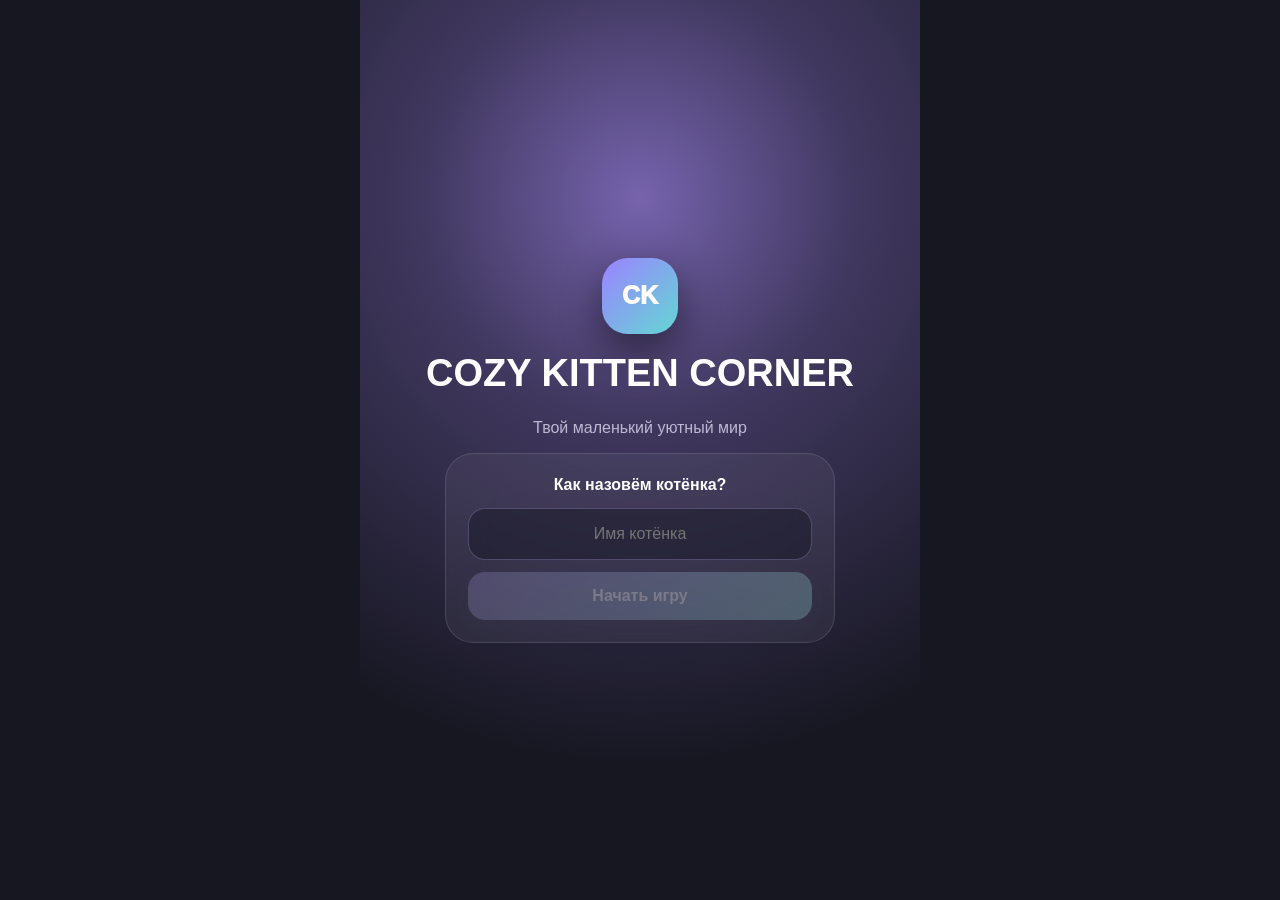
==== index.html @ 0af0f5b4 "Enable filmed Luna Dance 2 as separate Telegram dance with verified MP4" ====
<!doctype html>
<html lang="ru">
<head>
  <meta charset="UTF-8" />
  <meta name="viewport" content="width=device-width,initial-scale=1,viewport-fit=cover,user-scalable=no" />
  <meta name="theme-color" content="#25243b" />
  <title>Cozy Kitten Corner</title>
  <link rel="stylesheet" href="./src/styles.css?v=20261011-two-filmed-dances" />
  <style>
    html.alpha-test .decor,html.alpha-test .scene-light{display:none!important}
    html.alpha-test .scene{background:rgb(0,255,90)!important}
    html.alpha-test .pet-life-glow{display:none!important}
  </style>
  <script>
    const params = new URLSearchParams(location.search);
    if (params.has("alpha-test")) document.documentElement.classList.add("alpha-test");
  </script>
</head>
<body>
  <div id="app"><main class="boot-splash"><div class="boot-logo">CK</div><h1>Cozy Kitten Corner</h1><p>Загружаем дом Luna…</p></main></div>
  <script async src="https://telegram.org/js/telegram-web-app.js"></script>
  <script>
window.addEventListener('error',function(e){setTimeout(function(){var a=document.getElementById('app');if(a&&a.querySelector('.boot-splash'))a.innerHTML='<main class="boot-splash boot-error"><div class="boot-logo">CK</div><h1>Cozy Kitten Corner</h1><p>Ошибка запуска: '+String(e.message||'неизвестная ошибка')+'</p><button onclick="location.reload()">Повторить</button></main>'},50)});
</script>
<script>window.COZY_BUILD="20261011-two-filmed-dances";</script>
<script type="module" src="./src/main.js?v=20261011-two-filmed-dances"></script>
</body>
</html>
---- src/styles.css ----
*{box-sizing:border-box;-webkit-tap-highlight-color:transparent}
:root{font-family:Inter,ui-rounded,-apple-system,BlinkMacSystemFont,"Segoe UI",sans-serif;color:#fff;background:#171722}
html,body,#app{width:100%;height:100%;margin:0}body{overflow:hidden;background:#171722}button,input{font:inherit}button{touch-action:manipulation}
.welcome-screen,.game-shell{height:100dvh;max-width:560px;margin:auto;position:relative;overflow:hidden}
.welcome-screen{display:flex;flex-direction:column;align-items:center;justify-content:center;text-align:center;padding:32px 22px;background:radial-gradient(circle at 50% 22%,#7663ad,#40385f 29%,#171722 75%)}.brand-mark{width:76px;height:76px;border-radius:26px;display:grid;place-items:center;font-weight:950;font-size:25px;background:linear-gradient(135deg,#9b83ff,#63d7d3);box-shadow:0 16px 40px #0007}.welcome-screen h1{font-size:38px;margin:18px 0 8px}.welcome-screen>p{color:#ded8f0cc}.name-card{width:min(100%,390px);padding:22px;border:1px solid #ffffff1f;border-radius:28px;background:#ffffff0e;backdrop-filter:blur(22px)}.name-card label{display:block;font-weight:800;margin-bottom:14px}.name-card input{width:100%;border:1px solid #a89bd255;background:#17172580;color:#fff;border-radius:17px;padding:16px;text-align:center}.primary,.action-button{border:0;color:white;border-radius:17px;padding:15px 20px;font-weight:900;background:linear-gradient(135deg,#8e73ef,#55cad0);box-shadow:0 10px 24px #4e3f8a55}.primary{width:100%;margin-top:12px}.primary:disabled{opacity:.35}
.game-shell{background:#242336}.topbar{height:74px;padding:max(14px,env(safe-area-inset-top)) 14px 8px;display:grid;grid-template-columns:1fr auto auto;gap:10px;align-items:end;background:#171725e8;position:relative;z-index:10}.identity{display:flex;align-items:center;gap:9px;min-width:0}.avatar-mini{width:39px;height:39px;border-radius:50%;display:grid;place-items:center;font-weight:950;background:linear-gradient(145deg,#8b79db,#5dcfd0);border:2px solid #ffffff55}.identity b{display:block;font-size:15px}.identity small{display:block;font-size:9px;color:#bcb8ce;margin-top:2px}.currency{height:35px;display:flex;align-items:center;gap:7px;padding:0 10px;border:1px solid #ffffff16;border-radius:13px;background:#ffffff0a}.coin-dot{width:13px;height:13px;border-radius:50%;background:#f3b83e;box-shadow:inset 0 0 0 3px #ffd979}.icon-button{border:0;background:#ffffff10;color:#fff;border-radius:12px;width:36px;height:36px;font-size:22px}
.status-panel{position:relative;z-index:9;margin:8px 12px 0;padding:11px 12px 10px;border:1px solid #ffffff18;border-radius:22px;background:#181824d9;backdrop-filter:blur(18px);box-shadow:0 14px 30px #0003}.happiness-head{display:flex;justify-content:space-between;align-items:center;font-size:10px;letter-spacing:.14em;color:#cbc7da}.happiness-head strong{font-size:20px;letter-spacing:0;color:#fff}.happiness-meter,.meter{height:6px;background:#ffffff12;border-radius:99px;overflow:hidden}.happiness-meter{margin:5px 0 10px}.happiness-meter i{display:block;height:100%;background:linear-gradient(90deg,#4ed6d1,#b27ce9);border-radius:inherit}.needs-grid{display:grid;grid-template-columns:1fr 1fr;gap:7px 14px}.need-line:last-child{grid-column:1/2}.need-label{display:grid;grid-template-columns:10px 1fr auto;gap:6px;align-items:center;font-size:9px;color:#c7c3d3}.need-label strong{color:#fff}.need-mark{width:8px;height:8px;border-radius:50%;background:#69d9b2}.need-mark.energy{background:#f1c04d}.need-mark.mood{background:#d77fc9}.need-mark.health{background:#f27b87}.need-mark.toilet{background:#a98ce7}.meter{height:4px;margin-top:4px}.meter i{display:block;height:100%;background:#63d5aa;border-radius:inherit;transition:width .3s}
.scene{position:relative;height:calc(100% - 286px);min-height:300px;display:flex;flex-direction:column;align-items:center;justify-content:center;isolation:isolate}.room-title{position:absolute;top:10px;left:14px;z-index:5;padding:7px 11px;border-radius:12px;background:#15152299;font-size:11px;font-weight:800}.scene-light{position:absolute;width:330px;height:330px;border-radius:50%;background:#c5b9ff1d;filter:blur(8px);z-index:-1}.decor{position:absolute;inset:0;z-index:-2;overflow:hidden}.room-living .scene{background:linear-gradient(#38344b,#29283c 65%,#252436)}.room-kitchen .scene{background:linear-gradient(#4b4547,#302d37 67%,#242330)}.room-bedroom .scene{background:linear-gradient(#282b4a,#1f213b 66%,#17192e)}
.wall-panel{position:absolute;top:5%;height:38%;width:22%;border-radius:18px;background:#ffffff08;border:1px solid #ffffff0b}.wall-panel.p1{left:7%}.wall-panel.p2{right:7%}.sofa{position:absolute;left:50%;bottom:8%;width:86%;height:28%;transform:translateX(-50%);background:linear-gradient(#555368,#383747);border-radius:36px 36px 16px 16px;box-shadow:0 24px 40px #0006}.sofa:before{content:"";position:absolute;left:7%;right:7%;top:18%;height:48%;background:#676478;border-radius:24px}.sofa span{position:absolute;width:32%;height:40%;top:20%;border-radius:22px;background:#77738b}.sofa span:first-child{left:14%}.sofa span:last-child{right:14%}.rug{position:absolute;left:50%;bottom:-9%;width:78%;height:29%;border-radius:50%;transform:translateX(-50%);background:#6f668a66}.plant{position:absolute;right:5%;bottom:26%;width:70px;height:145px}.plant b{position:absolute;bottom:0;left:15px;width:40px;height:45px;background:#5d556a;border-radius:9px 9px 18px 18px}.plant i{position:absolute;bottom:38px;left:30px;width:17px;height:84px;border-radius:100% 0;background:#5a8975;transform-origin:bottom}.plant i:nth-child(1){transform:rotate(-32deg)}.plant i:nth-child(2){transform:rotate(10deg);height:96px}.plant i:nth-child(3){transform:rotate(42deg)}
.fridge{position:absolute;right:6%;bottom:12%;width:31%;height:72%;border-radius:18px;background:linear-gradient(100deg,#dbdde1,#9da1aa)}.fridge:after{content:"";position:absolute;left:0;right:0;top:44%;height:2px;background:#666a73}.fridge-handle{position:absolute;left:10%;top:18%;width:4px;height:20%;background:#696d75}.cabinet{position:absolute;top:7%;height:24%;width:27%;border-radius:12px;background:#6f6265}.cabinet.left{left:5%}.cabinet.right{left:35%}.counter{position:absolute;left:4%;bottom:8%;width:50%;height:28%;background:linear-gradient(#6d6061 0 12%,#4c454b 12%);border-radius:11px}.bowl{position:absolute;right:14%;top:-18px;width:70px;height:30px;border-radius:10px 10px 45px 45px;background:#9a8bd0}.bed{position:absolute;left:5%;bottom:8%;width:90%;height:34%;border-radius:31px 31px 16px 16px;background:#515573}.pillow{position:absolute;left:8%;top:-2%;width:35%;height:35%;border-radius:24px;background:#d7d4df}.blanket{position:absolute;right:0;bottom:0;width:62%;height:78%;border-radius:30px 0 15px 15px;background:linear-gradient(135deg,#6c6ba0,#46486f)}
.pet-button{border:0;background:transparent;padding:0;position:relative;z-index:3}.pet-stage{width:min(55vw,245px);height:min(72vw,340px);position:relative;display:flex;align-items:center;justify-content:center;transform-origin:50% 88%;animation:pet-breathe 3s ease-in-out infinite}.kitten{width:100%;height:100%;overflow:visible}.eyes{transform-origin:center;animation:pet-blink 5.5s infinite}.ear-left{transform-origin:160px 115px;animation:ear-left 4.2s ease-in-out infinite}.ear-right{transform-origin:255px 115px;animation:ear-right 5s ease-in-out infinite}.tail-svg{transform-origin:305px 385px;animation:tail-wag 2.4s ease-in-out infinite}.pet-stage.is-sleeping .eyes{transform:scaleY(.08)}.sleep-z{position:absolute;right:5%;top:12%;font-size:30px;font-weight:900}.speech-bubble{position:absolute;top:9%;z-index:5;max-width:70%;padding:10px 14px;border-radius:18px;background:#fff;color:#373044;font-weight:850}.pet-name{font-weight:950;font-size:18px;text-shadow:0 4px 12px #0008;margin-top:-18px;z-index:4}.pet-hint{font-size:11px;color:#ece7ffb8;margin-top:5px;z-index:4}.action-button{min-width:180px;margin-top:8px;z-index:4}
.bottom-nav{height:72px;padding:5px 12px calc(6px + env(safe-area-inset-bottom));display:grid;grid-template-columns:repeat(3,1fr);gap:5px;background:#151522f2;border-top:1px solid #ffffff0d;position:relative;z-index:20}.bottom-nav button{border:0;background:transparent;color:#85849a;border-radius:14px;display:flex;align-items:center;justify-content:center;flex-direction:column;gap:5px}.bottom-nav button small{font-size:10px}.bottom-nav button.active{color:#c8baff;background:#ffffff08}.nav-glyph{width:22px;height:18px;display:block;position:relative}.home-glyph:before{content:"";position:absolute;left:4px;top:6px;width:13px;height:10px;border:2px solid currentColor;border-top:0;border-radius:2px}.home-glyph:after{content:"";position:absolute;left:5px;top:1px;width:11px;height:11px;border-left:2px solid currentColor;border-top:2px solid currentColor;transform:rotate(45deg)}.food-glyph:before{content:"";position:absolute;left:2px;top:8px;width:18px;height:8px;border:2px solid currentColor;border-radius:2px 2px 10px 10px}.sleep-glyph:before{content:"";position:absolute;left:4px;top:0;width:15px;height:15px;border-radius:50%;box-shadow:-6px 4px 0 0 currentColor}
@keyframes pet-breathe{0%,100%{transform:translateY(0) scale(1)}50%{transform:translateY(3px) scale(1.012)}}@keyframes pet-blink{0%,42%,46%,100%{transform:scaleY(1)}44%{transform:scaleY(.05)}}@keyframes ear-left{0%,82%,100%{transform:rotate(0)}87%{transform:rotate(-7deg)}}@keyframes ear-right{0%,68%,100%{transform:rotate(0)}73%{transform:rotate(8deg)}}@keyframes tail-wag{0%,100%{transform:rotate(-5deg)}50%{transform:rotate(10deg)}}
@media(max-height:760px){.status-panel{padding:8px 10px}.scene{height:calc(100% - 270px)}.pet-stage{width:min(49vw,220px);height:min(63vw,300px)}}
/* Luna replacement shell: no legacy SVG asset */
.pet-button{width:260px;height:320px;display:grid;place-items:center}
.luna-art{position:relative;width:225px;height:292px;transform-origin:50% 92%;animation:luna-breathe 3.2s ease-in-out infinite;filter:drop-shadow(0 22px 18px #09071370)}
.luna-body{position:absolute;left:48px;top:111px;width:133px;height:150px;border-radius:52% 48% 43% 43%;background:radial-gradient(circle at 55% 28%,#faf9f7 0 27%,#c8c9cf 48%,#747985 100%);box-shadow:inset 20px 0 25px #73798455,inset -15px 0 24px #fff6}
.luna-head{position:absolute;left:31px;top:29px;width:165px;height:145px;border-radius:48% 48% 52% 52%;background:radial-gradient(circle at 50% 58%,#fbfaf8 0 31%,#d5d5d9 52%,#777c87 100%);z-index:4;box-shadow:inset 17px 0 22px #6e747f55,inset -15px 0 20px #fff7}
.ear{position:absolute;top:-19px;width:62px;height:73px;background:linear-gradient(135deg,#7c818c,#d6d5d7);clip-path:polygon(50% 0,100% 100%,0 83%);z-index:-1}.ear:after{content:"";position:absolute;inset:18px 17px 12px;background:#d7a9b6;clip-path:inherit}.e1{left:3px;transform:rotate(-12deg)}.e2{right:3px;transform:scaleX(-1) rotate(-12deg)}
.eye{position:absolute;top:57px;width:43px;height:50px;border-radius:50%;background:radial-gradient(circle at 39% 31%,#fff 0 7%,#101418 8% 15%,#71e0cf 17% 47%,#236c70 65%,#0b2024 100%);box-shadow:0 0 0 3px #555b65}.x1{left:29px}.x2{right:29px}.nose{position:absolute;left:76px;top:104px;width:16px;height:12px;border-radius:50% 50% 60% 60%;background:#e995a8}.muzzle{position:absolute;left:55px;top:112px;width:56px;height:22px;border-bottom:3px solid #725d66;border-radius:50%}
.luna-chest{position:absolute;left:77px;top:141px;width:74px;height:93px;border-radius:50%;background:linear-gradient(#fff,#e7e4e2);z-index:5;filter:blur(.2px)}.luna-paw{position:absolute;top:222px;width:51px;height:55px;border-radius:50% 50% 44% 44%;background:linear-gradient(#eeeae7,#b8bac1);z-index:6}.luna-paw.p1{left:55px}.luna-paw.p2{right:55px}.luna-tail{position:absolute;right:3px;top:150px;width:73px;height:113px;border:24px solid #7d828c;border-left-color:transparent;border-top-color:transparent;border-radius:50%;transform:rotate(-18deg);animation:luna-tail 2.8s ease-in-out infinite}.collar{position:absolute;left:58px;top:143px;width:110px;height:13px;border-radius:20px;background:#7662c8;z-index:7}.collar b{position:absolute;left:47px;top:8px;width:19px;height:19px;background:#9e88ef;transform:rotate(45deg);border-radius:5px}.sleep-z{position:absolute;right:-8px;top:24px;font-weight:950;font-size:25px;color:#e9e4ff}.luna-art.sleeping{transform:rotate(7deg) scale(.95)}.luna-art.sleeping .eye{height:4px;top:79px;background:#5a5962;box-shadow:none}.luna-art.sleeping .luna-tail{animation:none}
@keyframes luna-breathe{0%,100%{transform:translateY(0) scale(1)}50%{transform:translateY(3px) scale(1.012)}}@keyframes luna-tail{0%,100%{transform:rotate(-22deg)}50%{transform:rotate(-7deg)}}
.room-scroll{display:flex;overflow-x:auto;gap:5px;padding-left:8px;padding-right:8px;scrollbar-width:none}.room-scroll::-webkit-scrollbar{display:none}.room-scroll button{min-width:66px;flex:0 0 66px}.room-dot{width:20px;height:20px;border-radius:7px;border:2px solid currentColor;display:block}.action-stack{display:flex;gap:7px;z-index:8}.secondary-action{border:1px solid #ffffff25;background:#242238cc;color:#fff;border-radius:16px;padding:13px 18px;font-weight:850}.room-bathroom .scene{background:linear-gradient(#384956,#283944 67%,#1d2d36)}.room-toilet .scene{background:linear-gradient(#454052,#302d3c 67%,#242230)}.room-wardrobe .scene{background:linear-gradient(#473b50,#302b3c 67%,#24202e)}.room-playroom .scene{background:linear-gradient(#3e3958,#29283f 67%,#211f34)}.room-lake .scene{background:linear-gradient(#5f7f9a,#4d657b 52%,#273b4b)}
.tub{position:absolute;left:9%;bottom:8%;width:82%;height:29%;border-radius:25px 25px 45px 45px;background:linear-gradient(#ececf0,#9da6ae);box-shadow:0 18px 30px #0005}.shower{position:absolute;right:16%;top:13%;width:8px;height:38%;background:#abb5bc;border-radius:9px}.shower:before{content:"";position:absolute;left:-22px;top:0;width:48px;height:15px;border-radius:50%;background:#cbd2d6}.bath-shelf{position:absolute;left:8%;top:19%;width:30%;height:10px;border-radius:10px;background:#84788f}.litter-box{position:absolute;left:20%;bottom:10%;width:60%;height:27%;border-radius:20px 20px 45px 45px;background:linear-gradient(#a998c7,#665d79);box-shadow:0 18px 28px #0005}.closet{position:absolute;left:5%;top:8%;width:43%;height:75%;border-radius:18px;background:linear-gradient(90deg,#5c4f65,#89748e,#55485f);box-shadow:0 20px 35px #0005}.mirror{position:absolute;right:9%;top:11%;width:35%;height:60%;border-radius:80px 80px 30px 30px;border:7px solid #9d8aa5;background:linear-gradient(135deg,#a8bac7aa,#5b6473aa)}.toy-box{position:absolute;right:7%;bottom:12%;width:31%;height:25%;border-radius:14px;background:#85689a}.play-rug{position:absolute;left:7%;bottom:-3%;width:70%;height:28%;border-radius:50%;background:#7966a888}.cat-tree{position:absolute;left:8%;bottom:20%;width:16px;height:48%;background:#786c77}.cat-tree:before,.cat-tree:after{content:"";position:absolute;left:-30px;width:75px;height:18px;border-radius:20px;background:#96879a}.cat-tree:before{top:0}.cat-tree:after{top:45%}.lake-decor .sky{position:absolute;inset:0 0 46%;background:linear-gradient(#789fba,#b8c9d2)}.lake-decor .hills{position:absolute;left:-10%;right:-10%;bottom:38%;height:30%;border-radius:50% 50% 0 0;background:#405e58}.lake-decor .water{position:absolute;left:0;right:0;bottom:0;height:45%;background:linear-gradient(#537c8e,#294c60)}.lake-decor .dock{position:absolute;left:25%;bottom:4%;width:50%;height:22%;background:linear-gradient(90deg,#695341,#9a785a);clip-path:polygon(14% 0,86% 0,100% 100%,0 100%)}

.luna-art.emotion-joyful .eye{transform:scaleY(.88)}.luna-art.emotion-hungry{animation:luna-hungry 1.15s ease-in-out infinite}.luna-art.emotion-thirsty .muzzle{transform:translateY(2px)}.luna-art.emotion-tired .eye,.luna-art.emotion-sad .eye{transform:scaleY(.55)}.luna-art.emotion-dirty{filter:drop-shadow(0 22px 18px #09071370) saturate(.72)}.luna-art.emotion-toilet{animation:luna-need .65s ease-in-out infinite}.luna-art.emotion-calm .ear{animation:ear-twitch 5s ease-in-out infinite}
.pet-button:active .luna-art{transform:scale(.96)}button{touch-action:manipulation;-webkit-tap-highlight-color:transparent}button:active{filter:brightness(1.08)}
@keyframes luna-hungry{0%,100%{transform:translateY(0)}50%{transform:translateY(5px)}}@keyframes luna-need{0%,100%{transform:translateX(0)}50%{transform:translateX(3px)}}@keyframes ear-twitch{0%,86%,100%{margin-top:0}90%{margin-top:-5px}94%{margin-top:0}}

/* Main Hall — central home hub */
.hall-decor .hall-window{position:absolute;left:8%;top:12%;width:25%;height:30%;border:7px solid rgba(255,255,255,.58);border-radius:22px;background:linear-gradient(#a9d8ee,#ead7ff);box-shadow:0 12px 35px #3d286a33}
.hall-window:before,.hall-window:after{content:"";position:absolute;background:#ffffff99}.hall-window:before{width:5px;height:100%;left:50%}.hall-window:after{height:5px;width:100%;top:50%}
.hall-table{position:absolute;right:20%;bottom:21%;width:22%;height:7%;border-radius:50%;background:#6b4c48;box-shadow:0 8px 0 #493738}
.hall-decor .cat-tree{right:4%;bottom:15%;height:42%;width:13%;opacity:.92}
.toy-basket{position:absolute;left:6%;bottom:15%;width:16%;height:10%;border-radius:8px 8px 24px 24px;background:linear-gradient(135deg,#a77bc6,#74518f);box-shadow:inset 0 4px #d7b9e9}
.hall-door{position:absolute;top:22%;width:12%;height:35%;border-radius:14px 14px 3px 3px;background:linear-gradient(90deg,#654c70,#9472a0);box-shadow:inset 0 0 0 4px #ffffff22}
.kitchen-door{right:2%}.bedroom-door{left:36%}

.luna-photo{display:block;width:100%;height:100%;object-fit:cover;object-position:50% 43%;border-radius:42% 42% 34% 34%;filter:drop-shadow(0 18px 18px #08071099);user-select:none;-webkit-user-drag:none}.pet-stage{overflow:visible}.pet-stage.is-sleeping .luna-photo{transform:rotate(2deg) scale(.97);filter:brightness(.72) drop-shadow(0 18px 18px #08071099)}

/* Mobile interaction visibility */
.scene{min-height:54vh;padding-bottom:108px}
.action-stack{position:relative;z-index:20;display:flex;gap:10px;justify-content:center;flex-wrap:wrap}
.action-button,.secondary-action{min-height:48px;touch-action:manipulation}
.bottom-nav.room-scroll{position:sticky;bottom:0;z-index:50;overflow-x:auto;display:flex;gap:4px;padding-bottom:max(10px,env(safe-area-inset-bottom));background:rgba(18,17,33,.96)}
.bottom-nav.room-scroll button{min-width:72px;flex:0 0 72px}
.pet-button{z-index:12;touch-action:manipulation}

/* Luna raster character — replaces the retired CSS kitten */
.pet-stage{position:relative;width:min(58vw,330px);margin:auto;filter:drop-shadow(0 18px 24px rgba(17,12,31,.28));animation:lunaBreath 3.2s ease-in-out infinite}
.luna-photo{display:block;width:100%;height:auto;object-fit:contain;user-select:none;-webkit-user-drag:none}
.pet-stage.is-sleeping{transform:scale(.96) rotate(-2deg);animation:lunaSleep 4s ease-in-out infinite}
@keyframes lunaBreath{0%,100%{transform:translateY(0) scale(1)}50%{transform:translateY(-4px) scale(1.012)}}
@keyframes lunaSleep{0%,100%{transform:translateY(2px) scale(.96) rotate(-2deg)}50%{transform:translateY(5px) scale(.975) rotate(-2deg)}}
.luna-art{display:none!important}

.quick-actions{position:relative;z-index:30;display:grid;grid-template-columns:repeat(4,1fr);gap:7px;width:calc(100% - 22px);margin:12px auto 2px}
.quick-actions button{border:1px solid #ffffff25;background:#242238e8;color:#fff;border-radius:14px;min-height:43px;font-size:12px;font-weight:800;padding:7px 3px}
.room-help{position:relative;z-index:25;margin:5px auto 8px;width:88%;font-size:12px;color:#e6e1f5;text-align:center}
.activity-petted .pet-stage{animation:petHappy .34s ease-in-out 2}
@keyframes petHappy{0%,100%{transform:translateY(0) rotate(0)}50%{transform:translateY(-8px) rotate(-2deg)}}
.sound-button{box-shadow:0 0 0 2px #ffffff10}
@media(max-width:430px){.status-panel{padding:14px}.scene{min-height:620px}.quick-actions{grid-template-columns:repeat(4,1fr)}}


/* === 2026-09-22 visual correction: premium Luna reference, no oval/card cutout === */
.game-shell{min-height:100dvh}
.scene{min-height:650px;height:auto;justify-content:flex-start;padding-top:44px;padding-bottom:122px;overflow:hidden}
.pet-button{width:min(92vw,430px);margin-top:4px;display:flex;justify-content:center;align-items:center}
.pet-stage{width:min(88vw,410px);height:auto;aspect-ratio:1/1;animation:pet-breathe-premium 3.6s ease-in-out infinite}
.luna-photo{
  width:100%;height:100%;object-fit:contain;object-position:center;
  border-radius:0;
  -webkit-mask-image:none;mask-image:none;
  filter:drop-shadow(0 22px 28px rgba(7,5,20,.48));
}
.pet-stage::after{
  content:"";position:absolute;inset:0;border-radius:0;
  box-shadow:none;
  pointer-events:none
}
.room-living .living-decor{opacity:.28;filter:blur(1px)}
.pet-name{margin-top:8px;font-size:22px;position:relative;z-index:15}
.room-help{max-width:420px;font-size:12px;margin-top:4px}
.action-stack{margin-top:8px}
.action-button{min-width:180px;border-radius:18px;font-size:17px;font-weight:900}
.speech-bubble{top:54px;right:6%;left:auto;max-width:58%;font-size:14px;box-shadow:0 12px 30px #0005}
.status-panel{margin-bottom:2px}
.quick-actions{margin-top:10px}
@keyframes pet-breathe-premium{
  0%,100%{transform:translateY(0) scale(1)}
  50%{transform:translateY(-5px) scale(1.012)}
}
.activity-petted .pet-stage{animation:petHappyPremium .5s cubic-bezier(.2,.8,.2,1) 2}
@keyframes petHappyPremium{
  0%,100%{transform:translateY(0) rotate(0) scale(1)}
  45%{transform:translateY(-10px) rotate(-1.5deg) scale(1.018)}
}
.pet-stage.is-sleeping{animation:sleepBreath 4.8s ease-in-out infinite}
.pet-stage.is-sleeping .luna-photo{transform:none;filter:drop-shadow(0 16px 20px rgba(7,5,20,.42))}
@keyframes sleepBreath{0%,100%{transform:scale(1)}50%{transform:scale(.992)}}
@media(max-width:430px){
  .scene{min-height:640px;padding-top:34px}
  .pet-button{width:94vw}
  .pet-stage{width:90vw;max-width:390px}
  .status-panel{margin-left:10px;margin-right:10px}
}


/* Luna state motion layer */
.pet-life-glow{position:absolute;inset:8%;border-radius:32%;pointer-events:none;opacity:.18;box-shadow:0 0 54px rgba(104,226,224,.45);animation:lifeGlow 3.8s ease-in-out infinite}
@keyframes lifeGlow{0%,100%{opacity:.12;transform:scale(.98)}50%{opacity:.28;transform:scale(1.02)}}
.emotion-joyful{animation:joyfulLuna 1.9s ease-in-out infinite}
.emotion-hungry{animation:hungryLuna 2.8s ease-in-out infinite}
.emotion-tired{animation:tiredLuna 4.2s ease-in-out infinite}
.emotion-toilet{animation:toiletLuna 2.2s ease-in-out infinite}
.emotion-dirty{animation:dirtyLuna 3.2s ease-in-out infinite}
@keyframes joyfulLuna{0%,100%{transform:translateY(0) rotate(0)}45%{transform:translateY(-8px) rotate(-1deg)}55%{transform:translateY(-8px) rotate(1deg)}}
@keyframes hungryLuna{0%,100%{transform:translateX(0)}40%{transform:translateX(-3px) rotate(-.5deg)}70%{transform:translateX(3px) rotate(.5deg)}}
@keyframes tiredLuna{0%,100%{transform:translateY(0) scale(1)}50%{transform:translateY(4px) scale(.994)}}
@keyframes toiletLuna{0%,100%{transform:translateX(0)}25%{transform:translateX(-4px)}75%{transform:translateX(4px)}}
@keyframes dirtyLuna{0%,100%{transform:rotate(0)}50%{transform:rotate(-.8deg)}}


/* Phase 1: tactile kitchen inventory */
.fridge-panel{position:relative;z-index:28;width:min(92%,430px);margin:10px auto 0;padding:13px;border:1px solid #ffffff24;border-radius:22px;background:linear-gradient(145deg,#26243be8,#171725ed);box-shadow:0 18px 42px #0006;backdrop-filter:blur(18px)}
.fridge-head{display:flex;align-items:baseline;justify-content:space-between;gap:8px;margin-bottom:10px}.fridge-head b{font-size:15px}.fridge-head span{font-size:10px;color:#cbc6db}
.food-choice{display:grid;grid-template-columns:repeat(3,1fr);gap:8px}.food-card{min-height:92px;border:1px solid #ffffff20;border-radius:18px;background:linear-gradient(155deg,#ffffff12,#ffffff07);color:#fff;display:flex;flex-direction:column;align-items:center;justify-content:center;gap:3px;box-shadow:inset 0 1px #ffffff16}.food-card:active{transform:scale(.97)}.food-card b{font-size:12px}.food-card small{font-size:10px;color:#cfc9e3}.food-emoji{font-size:28px;filter:drop-shadow(0 5px 7px #0005)}.food-card.locked{opacity:.68;border-style:dashed}
.room-kitchen .fridge{box-shadow:0 0 0 1px #fff2,0 22px 45px #0005}.room-kitchen .bowl{box-shadow:0 0 24px #bba4ff55}
.topbar{grid-template-columns:1fr auto auto auto}


/* Interactive scene architecture: visible objects are real controls */
.scene-object{position:absolute;border:0;padding:0;background:transparent;color:inherit;z-index:3;cursor:pointer}
.scene-object:focus-visible{outline:3px solid #9ce8e5;outline-offset:4px}
.fridge-object{right:5%;bottom:11%;width:32%;height:73%;perspective:500px}.fridge-door{position:absolute;inset:0;border-radius:18px;background:linear-gradient(100deg,#e6e7eb,#9ca1aa);box-shadow:0 20px 36px #0005;transform-origin:right center;transition:transform .42s ease;z-index:2}.fridge-door:after{content:"";position:absolute;left:0;right:0;top:44%;height:2px;background:#666a73}.fridge-object.open .fridge-door{transform:rotateY(-76deg)}.fridge-object .fridge-handle{position:absolute;left:10%;top:18%;width:4px;height:20%;background:#696d75}.fridge-inside{position:absolute;inset:3%;border-radius:16px;background:linear-gradient(#dff6ff,#a9c8d1);display:grid;grid-template-columns:1fr 1fr;align-content:center;gap:14px;font-size:28px;box-shadow:inset 0 0 30px #4d7c8a55}.fridge-inside i{font-style:normal}
.bowl-object{right:8%;top:-30px;width:95px;height:60px}.bowl-object .bowl{inset:auto 8px 8px;position:absolute;width:80px;height:34px}
.bed-object{left:5%;bottom:8%;width:90%;height:35%}.bed-object .bed{position:absolute;inset:0;width:auto;height:auto;left:0}.bed-object .pillow{position:absolute}.bed-object .blanket{position:absolute}
.tub-object{left:9%;bottom:8%;width:82%;height:31%}.tub-object .tub{position:absolute;inset:0;width:auto;height:auto;left:0}.foam{position:absolute;left:18%;right:18%;top:5%;font-size:25px;color:#fff;opacity:.8}
.litter-object{left:20%;bottom:10%;width:60%;height:29%}.litter-object .litter-box{position:absolute;inset:0;width:auto;height:auto;left:0}
.closet-object{left:5%;top:8%;width:43%;height:75%}.closet-object .closet{position:absolute;inset:0;width:auto;height:auto;left:0}
.toy-object{right:7%;bottom:12%;width:31%;height:25%;border-radius:14px;background:#85689a;font-size:42px}.water-object{left:0;right:0;bottom:0;height:45%;width:100%}.water-object .water{position:absolute;inset:0;width:auto;height:auto;left:0}
.object-tip{position:relative;z-index:26;margin:10px auto;padding:10px 14px;border-radius:16px;background:#171725b8;border:1px solid #ffffff1c;font-size:12px;font-weight:800}
.activity-eating .pet-stage{animation:eatingLuna .38s ease-in-out infinite}
@keyframes eatingLuna{0%,100%{transform:translateY(0) rotate(0)}50%{transform:translateY(7px) rotate(-1deg)}}


/* Vertical slice mobile-first correction */
.compact-status{padding:8px 12px;margin-top:5px}.compact-status .happiness-meter{margin-bottom:4px}.needs-details summary{list-style:none;text-align:center;font-size:11px;font-weight:850;color:#cfc9e3;padding:5px;cursor:pointer}.needs-details summary::-webkit-details-marker{display:none}.needs-details:not([open]) .needs-grid{display:none}.needs-details[open] .needs-grid{margin-top:7px}
.scene{height:calc(100dvh - 205px);min-height:520px;padding-top:36px;padding-bottom:86px}.pet-button{touch-action:none}.pet-stage{max-height:44vh}
.lamp-object{right:9%;top:8%;width:72px;height:110px}.lamp-object .wall-lamp{position:absolute;inset:0}.wall-lamp:before{content:"";position:absolute;left:31px;top:28px;width:9px;height:58px;background:#8b8496}.wall-lamp:after{content:"";position:absolute;left:10px;top:5px;width:52px;height:38px;clip-path:polygon(22% 0,78% 0,100% 100%,0 100%);background:#f2dca1;box-shadow:0 0 38px #ffd67c99}.lamp-off .wall-lamp:after{background:#696875;box-shadow:none}.lamp-off:after{content:"";position:absolute;inset:0;background:#11152a66;pointer-events:none;z-index:1}
.room-kitchen .pet-button{transform:translateX(-12%)}.room-kitchen.activity-eating .pet-button{transform:translate(20%,20%) scale(.88);transition:transform .55s ease}.room-kitchen .fridge-panel{position:absolute;bottom:72px;left:4%;right:4%;width:auto;z-index:35}.room-kitchen .object-tip{position:absolute;bottom:80px}
@media(max-width:430px){.topbar{height:68px}.status-panel{margin:5px 9px 0}.scene{min-height:0;height:calc(100dvh - 196px)}.pet-stage{width:min(72vw,310px)}.quick-actions{display:none}.room-help{display:none}.bottom-nav.room-scroll{height:68px}}
@media(prefers-reduced-motion:reduce){.pet-stage,.pet-life-glow,.emotion-joyful,.emotion-hungry,.emotion-tired,.emotion-toilet,.emotion-dirty{animation:none!important}}


/* Canonical transparent Luna character: never crop/mask into a photo card */
.pet-stage{aspect-ratio:auto!important;height:auto!important;background:transparent!important;border-radius:0!important;overflow:visible!important}
.luna-photo{width:100%!important;height:auto!important;object-fit:contain!important;object-position:center!important;border-radius:0!important;background:transparent!important;clip-path:none!important;mask:none!important;-webkit-mask:none!important}
.pet-stage::after{display:none!important}
.pet-life-glow{inset:12% 18%;border-radius:50%;z-index:-1}

/* Real room scene layer: background is an asset, Luna stays a separate character layer */
.real-room{inset:0!important;opacity:1!important;filter:none!important;background:#2d2836!important}
.room-background{position:absolute;inset:0;width:100%;height:100%;object-fit:cover;object-position:center;user-select:none;-webkit-user-drag:none}
.room-vignette{position:absolute;inset:0;background:linear-gradient(180deg,rgba(12,10,20,.06),rgba(12,10,20,.02) 55%,rgba(12,10,20,.26));pointer-events:none}
.scene-hotspot{position:absolute;z-index:4;border:0;background:transparent;padding:0}
.hall-toy-hotspot{left:4%;bottom:5%;width:28%;height:24%}
.hall-kitchen-hotspot{right:0;top:12%;width:22%;height:58%}
.room-living .scene{background:#2d2836}
.room-living .scene-light{display:none}
.room-living .pet-button{z-index:12}

/* Direct tactile Luna interaction */
.pet-button{border:0;background:transparent;padding:0;cursor:grab}
.pet-button.is-stroking{cursor:grabbing}
.pet-button.is-stroking .pet-stage{transform:translateX(var(--stroke-x,0)) translateY(-5px) rotate(-1deg) scale(1.018)!important;transition:transform .08s linear}
.pet-button.is-stroking .pet-life-glow{opacity:.42!important;box-shadow:0 0 68px rgba(170,128,255,.62)}
@keyframes heartFloat{from{opacity:0;transform:translateY(14px) scale(.7)}35%{opacity:1}to{opacity:0;transform:translateY(-34px) scale(1.18)}}
.pet-direct-tip{margin-top:4px;pointer-events:none}

/* Full Kitchen vertical slice */
.room-kitchen .scene{background:radial-gradient(circle at 72% 18%,#ffd99b33,transparent 30%),linear-gradient(180deg,#4d3d48 0 46%,#302a32 46% 100%)}
.kitchen-premium{inset:0!important;opacity:1!important;filter:none!important;overflow:hidden}
.kitchen-window{position:absolute;left:7%;top:8%;width:38%;height:35%;border:9px solid #c6b3a5;border-radius:18px;background:linear-gradient(180deg,#45657a,#8db3bd 65%,#e4c28e);box-shadow:0 15px 35px #0004,inset 0 0 30px #d9f2ff44}
.kitchen-window:before,.kitchen-window:after{content:"";position:absolute;background:#c6b3a5}.kitchen-window:before{width:7px;height:100%;left:48%}.kitchen-window:after{height:7px;width:100%;top:49%}
.kitchen-window span{position:absolute;left:12%;right:12%;bottom:7%;height:22%;border-radius:50% 50% 0 0;background:#68866b88}
.kitchen-wall-light{position:absolute;left:4%;right:4%;top:45%;height:4px;background:#ffd998;box-shadow:0 0 24px 8px #ffca7855}
.kitchen-upper{position:absolute;top:8%;height:31%;width:18%;border-radius:14px;background:linear-gradient(135deg,#a58b7d,#765e59);box-shadow:inset 0 0 0 2px #d7c0ae44,0 16px 28px #0004}.kitchen-upper.u1{right:39%}.kitchen-upper.u2{right:19%}
.kitchen-counter{position:absolute;left:4%;right:37%;bottom:20%;height:29%;border-radius:16px;background:linear-gradient(#d8c3ad 0 8%,#74594f 8%);box-shadow:0 22px 35px #0005}
.kitchen-lower{position:absolute;bottom:20%;height:27%;width:27%;border-radius:0 0 12px 12px;background:linear-gradient(90deg,#6f544d,#8d6c5e);box-shadow:inset 0 0 0 2px #c8a88c22}.kitchen-lower.l1{left:5%}.kitchen-lower.l2{left:33%}
.sink{position:absolute;left:13%;top:4%;width:28%;height:12%;border:4px solid #8e9299;border-radius:50%;background:#41454c}.plant-pot{position:absolute;right:9%;top:-18%;width:35px;height:42px;border-radius:7px 7px 15px 15px;background:#a47c63}.plant-pot:before{content:"";position:absolute;left:-16px;top:-38px;width:65px;height:48px;background:#61785e;clip-path:polygon(50% 100%,0 18%,42% 45%,50% 0,60% 45%,100% 20%)}
.room-kitchen .fridge-object{right:3%;bottom:20%;width:31%;height:70%}.room-kitchen .fridge-door{background:linear-gradient(105deg,#b8d7d4,#779b9b);box-shadow:inset 0 0 0 2px #eaffff44,0 22px 42px #0006}.fridge-note{position:absolute;left:24%;top:28%;font-size:11px;color:#59455f;background:#f2dfd3;padding:7px 8px;border-radius:4px;transform:rotate(-5deg)}.room-kitchen .fridge-inside{background:linear-gradient(#eafcff,#b8d8da);grid-template-columns:1fr;justify-items:center;font-size:25px}
.kitchen-bowl{left:14%;right:auto;bottom:12%;top:auto;width:120px;height:70px}.kitchen-bowl .bowl{background:linear-gradient(#9c7de5,#5d4a9a)!important;box-shadow:0 12px 22px #0005,inset 0 5px #c4afff!important}
.kitchen-rug{position:absolute;left:24%;bottom:2%;width:48%;height:20%;border-radius:50%;background:radial-gradient(ellipse,#705a72,#493e50 70%,transparent 72%);opacity:.75}
.room-kitchen .pet-button{z-index:12;transform:translate(-12%,4%);max-width:62vw}.room-kitchen .pet-stage{width:min(54vw,260px)}
.room-kitchen.activity-eating .pet-button{transform:translate(-24%,25%) scale(.82)!important}

/* Two-room final slice composition */
.game-shell{background:#171522}
.topbar{position:relative;z-index:60}
.mini-needs{position:absolute;z-index:70;right:12px;top:74px;display:flex;gap:5px}
.mini-needs>div{width:57px;min-height:62px;border-radius:17px;background:#1b1928eF;border:1px solid #ffffff16;display:flex;flex-direction:column;align-items:center;justify-content:center;box-shadow:0 10px 26px #0005}
.mini-needs b{font-size:20px;color:#e78be4;line-height:18px}.mini-needs>div:nth-child(2) b{color:#f3d6b0}.mini-needs>div:nth-child(3) b{color:#7fe8ff}.mini-needs>div:nth-child(4) b{color:#a88cff}
.mini-needs strong{font-size:12px}.mini-needs small{font-size:8px;color:#ddd8ea}
.status-panel{display:none!important}
.scene{height:calc(100dvh - 69px)!important;min-height:680px!important;padding:0!important;margin:0!important;overflow:hidden}
.room-title{left:92px;top:18px;z-index:22;background:#1b1928d9}
.side-nav{position:absolute;left:10px;top:24px;z-index:45;display:flex;flex-direction:column;gap:8px}
.side-nav button{width:72px;height:72px;border:1px solid #ffffff1c;border-radius:19px;background:#1b1928eF;color:#fff;display:flex;flex-direction:column;align-items:center;justify-content:center;gap:4px;box-shadow:0 10px 22px #0004}
.side-nav button.active{border-color:#a767ff;background:linear-gradient(145deg,#7040bdeF,#33244eeF);box-shadow:0 0 0 1px #bb8aff55,0 12px 28px #0005}
.side-nav b{font-size:25px}.side-nav small{font-size:11px;font-weight:850}
.room-living .real-room,.room-kitchen .kitchen-premium{inset:0!important}
.room-living .room-background{object-position:center;height:100%}
.pet-button{position:absolute!important;left:50%!important;bottom:126px!important;top:auto!important;margin:0!important;width:min(52vw,280px)!important;transform:translateX(-50%)!important;z-index:30!important}
.pet-stage{width:100%!important;max-height:none!important}
.pet-name{position:absolute!important;left:50%;bottom:103px;transform:translateX(-50%);z-index:32;margin:0!important;font-size:17px}
.object-tip{position:absolute!important;z-index:36!important;left:50%!important;bottom:78px!important;transform:translateX(-50%);white-space:nowrap;margin:0!important;background:#1b1928eF!important}
.speech-bubble{z-index:42!important;top:auto!important;bottom:52%!important;right:8%!important;max-width:46%!important}
.primary-actions{position:absolute;left:92px;right:12px;bottom:12px;z-index:50;display:grid;grid-template-columns:repeat(3,1fr);gap:8px}
.primary-actions button{height:67px;border:1px solid #ffffff22;border-radius:20px;background:#1b1928ef;color:#fff;display:flex;flex-direction:column;align-items:center;justify-content:center;font-size:22px;box-shadow:0 10px 28px #0005}
.primary-actions button span{font-size:11px;font-weight:900;margin-top:3px}
.room-kitchen .pet-button{left:45%!important;bottom:118px!important;transform:translateX(-50%)!important;width:min(48vw,250px)!important}
.room-kitchen.activity-eating .pet-button{left:35%!important;bottom:82px!important;transform:translateX(-50%) scale(.88)!important;transition:all .5s ease}
.room-kitchen .fridge-panel{left:92px!important;right:12px!important;bottom:88px!important;z-index:55!important}
.room-kitchen .object-tip{bottom:86px!important}
.bottom-nav,.quick-actions,.room-help{display:none!important}
@media(max-width:430px){.mini-needs{top:72px;right:7px;gap:3px}.mini-needs>div{width:48px;min-height:57px}.scene{min-height:0!important;height:calc(100dvh - 68px)!important}.side-nav{top:90px}.side-nav button{width:64px;height:64px}.room-title{top:90px;left:82px}.pet-button{bottom:118px!important;width:min(58vw,265px)!important}.primary-actions{left:82px}.speech-bubble{bottom:48%!important}.room-kitchen .pet-button{width:min(49vw,230px)!important}}

/* Luna state animation layer — same canonical character, no replacement cats */
.pet-face-fx{position:absolute;inset:0;pointer-events:none;z-index:7;opacity:0}
.pose-happy{animation:lunaHappy .72s cubic-bezier(.2,.8,.25,1) both}
.pose-happy .luna-photo{filter:brightness(1.035) saturate(1.06)}
.pose-eat{animation:lunaEat .38s ease-in-out infinite alternate}
.pose-eat .luna-photo{transform-origin:50% 78%}
.emotion-tired{animation:lunaSleepy 2.8s ease-in-out infinite}
.emotion-hungry:not(.pose-eat){animation:lunaHungry 1.8s ease-in-out infinite}
@keyframes lunaHappy{0%{transform:translateY(0) rotate(0)}35%{transform:translateY(-12px) rotate(-2deg) scale(1.035)}68%{transform:translateY(-3px) rotate(2deg) scale(1.02)}100%{transform:translateY(0) rotate(0)}}
@keyframes lunaEat{from{transform:translateY(0) rotate(-1deg)}to{transform:translateY(7px) rotate(1deg)}}
@keyframes lunaSleepy{0%,100%{transform:translateY(0) rotate(0)}50%{transform:translateY(4px) rotate(-1.2deg)}}
@keyframes lunaHungry{0%,100%{transform:translateX(0)}45%{transform:translateX(-4px) rotate(-1deg)}70%{transform:translateX(4px) rotate(1deg)}}
.activity-eating .kitchen-bowl:after{content:"•••";position:absolute;left:38px;top:8px;color:#7b4d2e;font-size:20px;letter-spacing:2px;animation:kibble .45s ease-in-out infinite alternate}
@keyframes kibble{to{transform:translateY(3px) scale(.96)}}

/* Phase 1 correction: transparent Luna must never be framed/cropped */
.luna-photo{object-fit:contain!important;border-radius:0!important;background:transparent!important}
.pet-stage{background:transparent!important;border-radius:0!important;overflow:visible!important}
.pet-stage::after{display:none!important}
/* No fake eyelid overlays: blink waits for a real Luna state asset. */
.luna-photo{animation:none}


/* Mobile Luna interaction isolation: character layer owns strokes, room objects do not. */
.pet-button{touch-action:none!important;-webkit-tap-highlight-color:transparent!important}
.pet-button,.pet-stage,.luna-photo{user-select:none!important;-webkit-user-select:none!important;-webkit-touch-callout:none!important}
.pet-button{background:transparent!important;border:0!important;padding:0!important}


/* Luna is always alive: subtle breathing, ear/tail micro-motion and contextual reactions. */
@keyframes luna-breathe{0%,100%{transform:translate3d(var(--stroke-x,0),0,0) scale(1)}50%{transform:translate3d(var(--stroke-x,0),-2px,0) scale(1.012)}}
@keyframes luna-happy{0%,100%{transform:translateY(0) rotate(0)}35%{transform:translateY(-7px) rotate(-1.5deg)}70%{transform:translateY(-2px) rotate(1.5deg)}}
@keyframes luna-eat{0%,100%{transform:translateY(0)}45%{transform:translateY(4px) scaleY(.985)}}
@keyframes luna-play{0%,100%{transform:translate(0,0) rotate(0)}30%{transform:translate(-5px,-5px) rotate(-2deg)}65%{transform:translate(5px,-7px) rotate(2deg)}}
@keyframes luna-sleep{0%,100%{transform:scale(1)}50%{transform:scale(1.018)}}
@keyframes luna-wash{0%,100%{transform:rotate(0)}35%{transform:rotate(-1.2deg)}70%{transform:rotate(1.2deg)}}
.pet-stage .luna-photo{transform-origin:50% 82%;animation:luna-breathe 2.8s ease-in-out infinite!important;will-change:transform}
.activity-petted .pet-stage .luna-photo,.activity-happy .pet-stage .luna-photo{animation:luna-happy .58s ease-in-out infinite!important}
.activity-eating .pet-stage .luna-photo{animation:luna-eat .46s ease-in-out infinite!important}
.activity-play .pet-stage .luna-photo{animation:luna-play .7s ease-in-out infinite!important}
.activity-bath .pet-stage .luna-photo{animation:luna-wash .7s ease-in-out infinite!important}
.activity-sleep .pet-stage .luna-photo,.pet-stage.is-sleeping .luna-photo{animation:luna-sleep 3.6s ease-in-out infinite!important}
@media (prefers-reduced-motion:reduce){.pet-stage .luna-photo{animation-duration:6s!important}}


/* Room artwork is the scene. Keep it crisp and unobstructed. */
.real-room{background:#171522!important;filter:none!important;opacity:1!important}
.room-background{filter:none!important;opacity:1!important;transform:none!important;image-rendering:auto!important}
.room-vignette,.floor-glow{display:none!important}
.kitchen-window,.kitchen-wall-light,.kitchen-upper,.kitchen-counter,.kitchen-lower,.kitchen-rug,
.shower,.bath-shelf,.nightstand,.mirror,.play-rug,.cat-tree,.sky,.hills,.dock{display:none!important}
.scene-object{background:transparent!important;border:0!important;box-shadow:none!important}
.scene-object>span{visibility:hidden!important}
.kitchen-fridge-hotspot{right:0;top:12%;width:34%;height:62%}
.kitchen-bowl-hotspot{left:12%;bottom:7%;width:34%;height:24%}
.bedroom-lamp-hotspot{right:3%;top:8%;width:28%;height:40%}
.bedroom-bed-hotspot{left:18%;right:8%;bottom:5%;height:40%}
.bathroom-tub-hotspot{left:10%;right:5%;bottom:4%;height:43%}
.toilet-litter-hotspot{left:12%;right:8%;bottom:4%;height:36%}
.wardrobe-closet-hotspot{left:10%;right:8%;top:8%;bottom:8%}
.playroom-toy-hotspot{left:12%;right:8%;bottom:5%;height:38%}
.lake-water-hotspot{left:0;right:0;bottom:0;height:55%}

/* Fast game-first cleanup: room art + Luna dominate the mobile viewport. */
.scene{position:relative!important;height:calc(100dvh - 68px)!important;min-height:0!important;background:#171522!important}
.real-room{position:absolute!important;inset:0!important;overflow:hidden!important;filter:none!important;opacity:1!important}
.room-background{position:absolute!important;inset:0!important;width:100%!important;height:100%!important;object-fit:cover!important;object-position:center!important;filter:none!important;opacity:1!important;transform:none!important}
.room-title,.object-tip,.pet-direct-tip,.pet-name,.primary-actions,.scene-light{display:none!important}
.pet-button{left:50%!important;bottom:54px!important;width:min(48vw,245px)!important;transform:translateX(-50%)!important;z-index:30!important}
.pet-stage{width:100%!important;background:transparent!important;border:0!important;box-shadow:none!important}
.luna-photo{width:100%!important;height:auto!important;max-height:42dvh!important;object-fit:contain!important;background:transparent!important;filter:none!important}
.side-nav{left:8px!important;top:74px!important;gap:5px!important;max-height:calc(100dvh - 155px)!important;overflow-y:auto!important;scrollbar-width:none}
.side-nav::-webkit-scrollbar{display:none}
.side-nav button{width:54px!important;height:54px!important;border-radius:16px!important;background:#171522d9!important;backdrop-filter:blur(4px)}
.side-nav b{font-size:19px!important}.side-nav small{font-size:9px!important}
.side-nav button.active{background:#5d35a8e8!important}
.mini-needs{top:72px!important;right:6px!important;gap:3px!important}
.mini-needs>div{width:43px!important;min-height:48px!important;border-radius:14px!important;background:#171522d9!important;backdrop-filter:blur(4px)}
.mini-needs b{font-size:15px!important}.mini-needs strong{font-size:10px!important}.mini-needs small{display:none!important}
.fridge-panel{left:66px!important;right:8px!important;bottom:8px!important;z-index:60!important;max-height:38dvh!important;overflow:auto!important}
.fridge-head{display:flex!important;justify-content:space-between!important;align-items:center!important}
.fridge-close{border:0;background:#ffffff18;color:white;border-radius:50%;width:32px;height:32px;font-size:22px}
.scene-hotspot{background:transparent!important;border:0!important;box-shadow:none!important;color:transparent!important}
@media(max-width:430px){
 .pet-button{bottom:36px!important;width:min(51vw,225px)!important}
 .luna-photo{max-height:39dvh!important}
 .side-nav{top:68px!important}
 .mini-needs{top:69px!important}
}


/* Shared LunaCharacter movement layer */
.pet-button{left:calc(var(--luna-x,50)*1%)!important;bottom:calc((100 - var(--luna-y,78))*1%)!important;transition:left .65s cubic-bezier(.22,.75,.28,1),bottom .65s cubic-bezier(.22,.75,.28,1),transform .3s ease!important}
.pet-stage{transform:scaleX(var(--luna-facing,1));transition:transform .28s ease}
.pet-stage .luna-photo{transform-origin:50% 82%}
.activity-walk .pet-stage .luna-photo{animation:lunaWalk .34s ease-in-out infinite!important}
@keyframes lunaWalk{0%,100%{transform:translateY(0) rotate(-.6deg)}50%{transform:translateY(-5px) rotate(.6deg)}}

.settings-panel{position:absolute;z-index:90;top:10px;right:8px;width:min(310px,calc(100% - 76px));padding:14px;border:1px solid #ffffff22;border-radius:20px;background:#171522f2;backdrop-filter:blur(18px);box-shadow:0 18px 55px #0008}
.settings-panel .panel-head{display:flex;justify-content:space-between;align-items:center;margin-bottom:10px}.settings-panel .panel-head button{border:0;background:#ffffff14;color:white;width:32px;height:32px;border-radius:50%;font-size:21px}.settings-panel label{display:grid;grid-template-columns:92px 1fr;align-items:center;gap:9px;margin:9px 0;font-size:12px;font-weight:800}.settings-panel input[type=range],.settings-panel select{width:100%}.settings-panel select{background:#29243b;color:white;border:1px solid #ffffff22;border-radius:10px;padding:8px}.settings-panel .toggle input{justify-self:end}
.game-shell.reduce-motion .luna-photo{animation:none!important}

.kitchen-water-hotspot{left:38%;bottom:7%;width:20%;height:22%}

.game-panel{position:absolute;z-index:88;left:66px;right:8px;bottom:8px;max-height:58dvh;overflow:auto;padding:13px;border:1px solid #ffffff22;border-radius:20px;background:#171522f3;backdrop-filter:blur(18px);box-shadow:0 18px 55px #0008}.game-panel .panel-head{position:sticky;top:-13px;z-index:2;display:flex;justify-content:space-between;align-items:center;padding:10px 0;background:#171522}.game-panel .panel-head button{border:0;background:#ffffff14;color:white;width:32px;height:32px;border-radius:50%;font-size:21px}.catalog-grid{display:grid;grid-template-columns:repeat(2,minmax(0,1fr));gap:7px}.catalog-grid button,.reward-button{border:1px solid #ffffff18;background:#28233a;color:white;border-radius:14px;padding:11px;text-align:left}.catalog-grid button b,.catalog-grid button small{display:block}.catalog-grid button small{opacity:.72;margin-top:4px}.catalog-grid button:disabled{opacity:.4}.reward-button{width:100%;margin:4px 0}.achievement-list{display:grid;gap:5px;margin-top:10px;font-size:12px}.playroom-art-hotspot{left:8%;bottom:8%;width:32%;height:32%}.store-shop-hotspot{inset:8% 8% 6%}.activity-fish .pet-stage .luna-photo{animation:luna-play .75s ease-in-out infinite!important}

.served-item{position:absolute;z-index:29;left:25%;bottom:8%;width:72px;height:54px;display:grid;place-items:center;font-size:42px;border-radius:50%;background:#fff3;filter:drop-shadow(0 8px 10px #0008);animation:servePop .28s ease-out both}
@keyframes servePop{from{opacity:0;transform:scale(.5) translateY(12px)}to{opacity:1;transform:scale(1) translateY(0)}}
button:active{transform:scale(.96)}button:disabled{cursor:not-allowed;filter:saturate(.45)}
.settings-links{display:grid;grid-template-columns:1fr 1fr;gap:7px}.settings-links button,.settings-link-button{border:1px solid #ffffff18;background:#28233a;color:#fff;border-radius:12px;padding:9px;text-decoration:none;text-align:center;font:inherit}.settings-link-button{grid-column:1/-1}

.hall-decor-hotspot{right:8%;bottom:8%;width:28%;height:30%}.placed-decor{position:absolute;z-index:8;width:54px;height:54px;border-radius:18px;display:grid;place-items:center;font-size:30px;background:#8d70cfcc;border:1px solid #ffffff55;box-shadow:0 10px 24px #0007}.decor-0{right:14%;bottom:14%}.decor-1{left:22%;bottom:11%}.decor-2{right:20%;top:18%}.decor-3{left:32%;top:22%}

.boot-splash{position:fixed;inset:0;display:grid;place-content:center;justify-items:center;gap:10px;padding:28px;text-align:center;background:radial-gradient(circle at 50% 38%,#4b416c 0,#262238 35%,#15141e 75%);color:#fff;font-family:Inter,-apple-system,BlinkMacSystemFont,"Segoe UI",sans-serif}.boot-logo{width:82px;height:82px;border-radius:28px;display:grid;place-items:center;font-size:30px;font-weight:900;background:#ffffff16;border:1px solid #ffffff2e;box-shadow:0 18px 60px #0008}.boot-splash h1{font-size:26px;margin:8px 0 0}.boot-splash p{margin:0;opacity:.75}.boot-error button{margin-top:12px;border:0;border-radius:14px;padding:12px 18px;font-weight:800}

.floating-shop{position:absolute;right:10px;top:10px;z-index:45;border:1px solid #ffffff3a;background:#1c1935df;color:#fff;border-radius:17px;padding:8px 10px;display:grid;place-items:center;box-shadow:0 10px 24px #0007;font-size:20px}.floating-shop small{font-size:8px;font-weight:900}.shop-categories{display:flex;gap:6px;overflow-x:auto;padding:4px 2px 10px;scrollbar-width:none}.shop-categories button{white-space:nowrap;border:1px solid #ffffff1c;background:#ffffff0c;color:#ddd7ef;border-radius:12px;padding:8px}.shop-categories button.active{background:#8b72e8;color:white}.shop-item{min-height:92px;display:grid;place-items:center;gap:3px}.shop-item-icon{font-size:28px}.activity-petted .luna-photo{animation:luna-petted .42s ease-in-out infinite alternate}.activity-play .luna-photo{animation:luna-play .48s cubic-bezier(.2,.8,.3,1) infinite alternate}.activity-eating .luna-photo{animation:luna-eat .34s ease-in-out infinite}.activity-drink .luna-photo{animation:luna-drink .42s ease-in-out infinite}.activity-bath .luna-photo{animation:luna-bath .55s ease-in-out infinite alternate}.activity-toilet .luna-photo{animation:luna-toilet .65s ease-in-out infinite alternate}.activity-fish .luna-photo{animation:luna-fish .7s ease-in-out infinite alternate}.activity-celebrate .luna-photo,.activity-levelup .luna-photo{animation:luna-celebrate .52s cubic-bezier(.2,.8,.3,1) 4}.emotion-joyful .luna-photo{filter:brightness(1.06) saturate(1.08) drop-shadow(0 18px 18px #08071099)}.emotion-sad .luna-photo{filter:brightness(.82) saturate(.72) drop-shadow(0 18px 18px #08071099)}.emotion-hungry .luna-photo{animation:luna-want .9s ease-in-out infinite}.pet-stage:not(.is-sleeping) .luna-photo{transform-origin:50% 82%}
@keyframes luna-petted{to{transform:translateY(4px) rotate(1.5deg) scale(1.025)}}@keyframes luna-play{to{transform:translateY(-13px) rotate(-3deg) scale(1.035)}}@keyframes luna-eat{50%{transform:translateY(7px) scaleY(.985)}}@keyframes luna-drink{50%{transform:translateY(9px) rotate(1deg)}}@keyframes luna-bath{to{transform:rotate(-2deg) scale(.99)}}@keyframes luna-toilet{to{transform:translateX(4px) rotate(1deg)}}@keyframes luna-fish{to{transform:rotate(-4deg) translateY(-3px)}}@keyframes luna-celebrate{50%{transform:translateY(-20px) scale(1.04)}}@keyframes luna-want{50%{transform:translateY(4px) rotate(-1deg)}}

.pet-action{position:absolute;z-index:46;border:1px solid #ffffff35;background:#171522e8;color:white;border-radius:17px;box-shadow:0 10px 25px #0007;display:grid;place-items:center;font-size:19px;padding:7px 10px}.pet-action small{font-size:8px;font-weight:900}.pet-action-purr{right:10px;top:65px}.activity-toiletNeed .pet-stage .luna-photo{animation:luna-toilet-ask .55s ease-in-out infinite alternate!important}@keyframes luna-toilet-ask{to{transform:translateX(5px) rotate(1.8deg) translateY(2px)}}.pet-button.is-stroking .luna-photo{filter:brightness(1.08)!important;transform:translate3d(var(--stroke-x,0),3px,0) scale(1.025)!important}.shop-panel{max-height:72dvh!important}.shop-panel .catalog-grid{grid-template-columns:repeat(2,minmax(0,1fr))}.settings-links button{position:relative;z-index:3;pointer-events:auto!important}

/* 2026-09-23 premium store + wardrobe pass */
.avatar-mini{overflow:hidden;background:#f3edf8}.avatar-mini img{width:100%;height:100%;object-fit:cover;object-position:center}
.shop-panel{background:linear-gradient(180deg,#20162ff7,#15111ff8)!important;border-color:#e4baff33!important}
.shop-panel .panel-head{background:linear-gradient(180deg,#20162f 70%,transparent)!important;font-size:18px}
.shop-categories{padding:7px 2px 12px!important}.shop-categories button{background:linear-gradient(180deg,#3b294b,#241b31)!important;border-color:#f1c6ff26!important;box-shadow:inset 0 1px #fff2}.shop-categories button.active{background:linear-gradient(145deg,#a86de8,#6d3db5)!important;box-shadow:0 6px 18px #8f4bcb44}
.shop-panel .catalog-grid{grid-template-columns:repeat(2,minmax(0,1fr));gap:9px!important}.shop-item{min-height:112px!important;border-color:#f1d4ff1f!important;background:linear-gradient(145deg,#352641,#241b31)!important;text-align:center!important;box-shadow:0 9px 20px #0003,inset 0 1px #fff1}.shop-item-icon{font-size:34px!important;filter:drop-shadow(0 4px 7px #0005)}.shop-item b{font-size:12px}.shop-item small{font-size:9px}
.wardrobe-panel .equipped-summary{display:flex;gap:6px;overflow-x:auto;padding:2px 0 10px}.equipped-summary span{white-space:nowrap;background:#7d55b633;border:1px solid #d8b6ff33;border-radius:999px;padding:6px 9px;font-size:10px}.wardrobe-panel button.equipped{outline:2px solid #a86de8;background:#49325f!important}.wardrobe-panel .shop-item-icon{font-size:27px}

.luna-wearables{position:absolute;inset:0;z-index:12;pointer-events:none;transform:scaleX(var(--luna-facing,1))}.luna-wearables span{position:absolute;filter:drop-shadow(0 3px 4px #0005)}.wear-body{left:33%;right:32%;top:54%;height:22%;border-radius:42% 42% 32% 32%;background:linear-gradient(145deg,#b89cf0aa,#7654b8aa);border:1px solid #f0ddff66;mix-blend-mode:normal}.wear-head{left:50%;top:8%;font-size:34px;transform:translateX(-50%)}.wear-eyes{left:50%;top:27%;font-size:42px;transform:translateX(-50%) scaleX(1.18)}.wear-neck{left:50%;top:48%;font-size:25px;transform:translateX(-50%)}.wear-feet{left:50%;bottom:12%;font-size:29px;transform:translateX(-50%);letter-spacing:38px}.wear-accessory{right:17%;top:55%;font-size:30px}

.room-items-button{position:absolute;right:10px;top:120px;z-index:46;border:1px solid #ffffff35;background:#171522e8;color:#fff;border-radius:17px;padding:8px 10px;display:grid;place-items:center;font-size:20px;box-shadow:0 10px 25px #0007}.room-items-button small{font-size:8px;font-weight:900}.bath-fx{position:absolute;z-index:35;left:50%;bottom:19%;transform:translateX(-50%);pointer-events:none}.foam-fx{font-size:46px;letter-spacing:-14px;animation:foamPop .55s ease-in-out infinite alternate}.bomb-fx{width:170px;height:75px;border-radius:50%;display:grid;place-items:center;font-size:28px;background:color-mix(in srgb,var(--bath-color) 72%,transparent);box-shadow:0 0 45px var(--bath-color);animation:bathFizz .45s ease-in-out infinite alternate}.play-fx{position:absolute;z-index:34;left:24%;bottom:20%;font-size:34px;animation:toyBounce .45s ease-in-out infinite alternate;pointer-events:none}@keyframes foamPop{to{transform:translateX(-50%) translateY(-9px) scale(1.08)}}@keyframes bathFizz{to{transform:translateX(-50%) scale(1.08);filter:brightness(1.18)}}@keyframes toyBounce{to{transform:translate(70px,-28px) rotate(15deg)}}.activity-soap .luna-photo,.activity-bathBomb .luna-photo{animation:luna-play .55s ease-in-out infinite alternate!important}

/* Luna is intentionally lively even while idle: breathing, micro-bobs and expressive action motion. */
.activity-idle .pet-stage{animation:lunaBreath 3.8s ease-in-out infinite}.activity-idle .luna-photo{animation:lunaMicro 6.4s ease-in-out infinite!important}.activity-drum .pet-stage{animation:lunaDrumBody .29s ease-in-out infinite alternate}.activity-drum .luna-photo{animation:lunaDrumPaw .145s ease-in-out infinite alternate!important}.activity-drum:after{content:'🥁';position:absolute;left:50%;bottom:15%;font-size:54px;transform:translateX(-50%);z-index:33;animation:drumBounce .29s ease-in-out infinite alternate}@keyframes lunaBreath{0%,100%{transform:scaleX(var(--luna-facing,1)) scale(1)}50%{transform:scaleX(var(--luna-facing,1)) scale(1.012,.991)}}@keyframes lunaMicro{0%,45%,100%{transform:translateY(0) rotate(0)}48%{transform:translateY(-2px) rotate(-.45deg)}52%{transform:translateY(0) rotate(.45deg)}}@keyframes lunaDrumBody{to{transform:scaleX(var(--luna-facing,1)) translateY(-7px) rotate(1deg)}}@keyframes lunaDrumPaw{to{transform:rotate(-3deg) scale(1.025)}}@keyframes drumBounce{to{transform:translateX(-50%) translateY(-8px) rotate(4deg)}}@media(prefers-reduced-motion:reduce){.activity-idle .pet-stage,.activity-idle .luna-photo{animation:none!important}}
.luna-wearables .wear-neck,.luna-wearables .wear-neck::after{display:none!important;content:none!important}

/* Strong, readable interaction feedback */
.activity-petted .pet-stage{animation:lunaEnjoy .42s ease-in-out infinite alternate!important}.activity-bath .pet-button{z-index:18}.activity-toilet .pet-button{z-index:18}.activity-eating .pet-button{z-index:18}.activity-sleep .pet-button{z-index:18}.shop-item:disabled{opacity:.82!important;filter:none!important}.shop-item:disabled:after{content:'🔒 Уровень';display:block;margin-top:6px;font-size:11px;opacity:.75}.shop-item-icon{font-size:34px!important;line-height:1.15!important}.served-item{font-size:52px!important;filter:drop-shadow(0 6px 10px rgba(0,0,0,.35))}@keyframes lunaEnjoy{to{transform:scaleX(var(--luna-facing,1)) translateY(-5px) rotate(-2deg) scale(1.035)}}

/* Interactive character-in-room actions */
.activity-bathReady .pet-button,.activity-soap .pet-button,.activity-bathBomb .pet-button{z-index:16}
.activity-bathReady .pet-stage,.activity-soap .pet-stage,.activity-bathBomb .pet-stage{transform:translate(-50%,-50%) scale(.92);transform-origin:center bottom}
.activity-bathReady .luna-photo,.activity-soap .luna-photo,.activity-bathBomb .luna-photo{animation:lunaBathFloat 1.7s ease-in-out infinite alternate}
.tub-water-fx{position:absolute;left:43%;top:54%;width:38%;height:15%;z-index:17;border-radius:50%;background:linear-gradient(180deg,#c8f7ff88,#75d8efaa);box-shadow:inset 0 3px 12px #fff8;pointer-events:none;animation:waterRipple 1.4s ease-in-out infinite alternate}
.activity-soap .foam-fx{z-index:19;font-size:34px;letter-spacing:-9px;animation:foamWash .75s ease-in-out infinite alternate}
.activity-soap .foam-fx span{display:block;font-size:30px;transform:rotate(-18deg)}
.activity-sleep .pet-stage,.is-sleeping.pet-stage{transform:translate(-50%,-50%) rotate(-7deg) scale(.92)}
.luna-wearables{pointer-events:none;position:absolute;inset:0;z-index:5}
.wearable-label{position:absolute;left:50%;top:58%;transform:translate(-50%,-50%);min-width:0;padding:0;border-radius:0;background:transparent;border:0;font-size:22px;line-height:1}
.wearable-label i{display:none}
@keyframes lunaBathFloat{from{transform:translateY(1px) rotate(-1deg)}to{transform:translateY(-5px) rotate(1deg)}}
@keyframes waterRipple{from{transform:scaleX(.96);opacity:.72}to{transform:scaleX(1.04);opacity:.94}}
@keyframes foamWash{from{transform:translate(-50%,-50%) rotate(-4deg) scale(.94)}to{transform:translate(-50%,-54%) rotate(4deg) scale(1.08)}}


/* 2026-10 interactive room pass */
.room-action-bar{
  position:absolute;left:82px;right:10px;bottom:12px;z-index:58;
  display:flex;gap:7px;overflow-x:auto;padding:7px;border-radius:18px;
  background:linear-gradient(180deg,#171522ee,#171522f8);
  border:1px solid #ffffff24;box-shadow:0 12px 30px #0007;backdrop-filter:blur(14px)
}
.room-action-bar button{
  flex:1 0 74px;min-height:58px;border:1px solid #ffffff22;border-radius:15px;
  background:linear-gradient(155deg,#33294b,#211b32);color:#fff;font-size:23px;
  display:flex;flex-direction:column;align-items:center;justify-content:center;gap:3px
}
.room-action-bar button:active{transform:scale(.96)}
.room-action-bar small{font-size:9px;font-weight:900;line-height:1.05}
.play-actions button{min-width:78px}
.bath-tools{bottom:10px}

.kitchen-spread{
  position:absolute;left:80px;right:8px;bottom:8px;z-index:56;
  border-radius:22px 22px 10px 10px;padding:9px 9px 12px;
  background:linear-gradient(180deg,#5f3a25f2,#2c1b14f5);
  border:1px solid #e6c19f66;box-shadow:0 -8px 28px #0007,inset 0 3px #c58d5c55
}
.kitchen-table-title{display:flex;align-items:center;justify-content:space-between;color:#fff;margin:0 2px 8px}
.kitchen-table-title b{font-size:13px}
.kitchen-table-title button{border:0;border-radius:10px;padding:6px 9px;background:#ffffff1c;color:#fff;font-size:10px}
.kitchen-plates{display:flex;gap:8px;overflow-x:auto;padding:1px 1px 5px}
.food-plate{
  flex:0 0 92px;min-height:104px;border:0;border-radius:18px;
  background:radial-gradient(circle at 50% 36%,#fff 0 33px,#d9dce3 34px 38px,#8c6b55 39px 41px,transparent 42px),
             linear-gradient(180deg,#ffffff14,#00000016);
  color:#fff;padding:5px 5px 8px;display:grid;grid-template-rows:55px auto auto;place-items:center
}
.food-plate:active{transform:translateY(2px) scale(.97)}
.plate-dish{font-size:32px;filter:drop-shadow(0 4px 4px #0005)}
.food-plate b{font-size:10px;line-height:1.05;text-align:center;text-shadow:0 2px 6px #000}
.food-plate small{font-size:9px;color:#f4dfcf}
.empty-table{width:100%;min-height:62px;border:1px dashed #ffffff44;border-radius:15px;background:#ffffff0e;color:#fff;font-weight:850}

.room-kitchen .pet-button{z-index:32!important}
.room-kitchen.activity-eating .pet-button,.room-kitchen.activity-drink .pet-button{
  width:min(42vw,205px)!important;bottom:145px!important
}
.activity-eating .served-item,.activity-drink .served-item{
  bottom:126px!important;left:44%!important;z-index:49!important
}

.room-bathroom.activity-bathReady .pet-button,
.room-bathroom.activity-soap .pet-button,
.room-bathroom.activity-bathBomb .pet-button{
  width:min(38vw,190px)!important;z-index:16!important
}
.room-bathroom.activity-bathReady .luna-photo,
.room-bathroom.activity-soap .luna-photo,
.room-bathroom.activity-bathBomb .luna-photo{
  animation:lunaBathJoy .65s ease-in-out infinite alternate!important
}
.activity-soap .foam-fx{font-size:44px!important;left:60%!important;top:48%!important}
.activity-bathBomb .bomb-fx{left:61%!important;top:57%!important}
@keyframes lunaBathJoy{to{transform:translateY(-5px) rotate(-2deg) scale(1.035)}}

.room-toilet.activity-toilet .pet-button{
  width:min(35vw,175px)!important;z-index:19!important
}
.room-toilet.activity-toilet .pet-stage{
  animation:lunaToiletSit .45s ease-in-out infinite alternate!important
}
.room-toilet.activity-toilet:after{
  content:"";position:absolute;left:48%;top:59%;width:27%;height:9%;z-index:20;
  border-radius:50%;border:7px solid #f1f0edcc;border-top-width:4px;
  box-shadow:0 6px 12px #0004;pointer-events:none
}
@keyframes lunaToiletSit{from{transform:scaleX(var(--luna-facing,1)) translateY(0) scale(.9)}to{transform:scaleX(var(--luna-facing,1)) translateY(4px) scale(.9,.94)}}

.room-bedroom.activity-sleep .pet-button,.room-bedroom .pet-stage.is-sleeping{
  width:min(48vw,240px)!important
}
.room-bedroom.activity-sleep .luna-photo,.room-bedroom .is-sleeping .luna-photo{
  animation:lunaBedSleep 3.2s ease-in-out infinite!important
}
@keyframes lunaBedSleep{0%,100%{transform:rotate(-7deg) translateY(0) scale(1)}50%{transform:rotate(-7deg) translateY(4px) scale(1.02,.985)}}

.activity-play .pet-stage{animation:lunaToyChase .55s cubic-bezier(.2,.8,.25,1) infinite alternate!important}
.activity-draw .pet-stage:after{
  content:"🎨  ✏️";position:absolute;left:50%;bottom:-8px;transform:translateX(-50%);
  font-size:36px;filter:drop-shadow(0 5px 8px #0008)
}
.activity-draw .luna-photo{animation:lunaDraw .52s ease-in-out infinite alternate!important}
.activity-jump .pet-stage,.activity-happy .pet-stage,.activity-celebrate .pet-stage{animation:lunaRealJump .58s cubic-bezier(.2,.8,.3,1) infinite alternate!important}
.activity-play .pet-stage:after{
  content:"⚽";position:absolute;left:-10%;bottom:8%;font-size:38px;animation:ballRun .7s ease-in-out infinite alternate
}
.activity-play .pet-stage[data-pose="play"]:after{content:"⚽"}
@keyframes lunaToyChase{to{transform:scaleX(var(--luna-facing,1)) translate(10px,-12px) rotate(-3deg) scale(1.04)}}
@keyframes lunaDraw{to{transform:translateY(4px) rotate(1deg) scale(.99)}}
@keyframes lunaRealJump{from{transform:scaleX(var(--luna-facing,1)) translateY(0) rotate(-2deg)}to{transform:scaleX(var(--luna-facing,1)) translateY(-26px) rotate(3deg) scale(1.05)}}
@keyframes ballRun{to{transform:translate(68px,-30px) rotate(200deg)}}

.activity-fish .pet-stage:after{
  content:"🎣  🪣";position:absolute;left:50%;bottom:-10px;transform:translateX(-50%);font-size:35px
}
.activity-fish .luna-photo{animation:lunaFishPull .65s ease-in-out infinite alternate!important}
@keyframes lunaFishPull{to{transform:translateX(-5px) rotate(-3deg) scale(1.02)}}

@media(max-width:430px){
  .kitchen-spread{left:78px;right:6px;bottom:6px}
  .food-plate{flex-basis:86px}
  .room-action-bar{left:78px;right:6px;bottom:7px}
  .room-kitchen.activity-eating .pet-button,.room-kitchen.activity-drink .pet-button{bottom:142px!important}
}


/* Visible wardrobe layers — equipped items stay on Luna in every room */
.luna-wearables{position:absolute!important;inset:0!important;z-index:12!important;pointer-events:none!important}
.luna-wearables .wear-body{
  display:block!important;left:29%!important;right:29%!important;top:51%!important;height:29%!important;
  border-radius:48% 48% 34% 34%!important;background:linear-gradient(160deg,#b99cffd9,#6f4bbfd9)!important;
  border:2px solid #f4eaffaa!important;box-shadow:inset 0 4px 12px #fff3,0 6px 12px #0003!important
}
.luna-wearables .wear-body i{display:none!important}
.luna-wearables .wear-outfit_0,.luna-wearables .wear-sleep_pajama_moon{background:linear-gradient(160deg,#7d72d8dd,#4b3f9edd)!important}
.luna-wearables .wear-outfit_1{background:linear-gradient(160deg,#d5b1ffdd,#8561badd)!important}
.luna-wearables .wear-outfit_2{background:linear-gradient(160deg,#8d7fb9dd,#4d426ddd)!important}
.luna-wearables .wear-outfit_3{background:linear-gradient(160deg,#f2b9dddf,#a75a8fdf)!important}
.luna-wearables .wear-outfit_4{background:linear-gradient(160deg,#9ec7dedd,#4b7390dd)!important}
.luna-wearables .wear-outfit_5{background:linear-gradient(160deg,#ffce66df,#a764d8df)!important}
.luna-wearables [class*="wear-outfit_more_0"]{background:linear-gradient(160deg,#8fe2c9df,#3ca887df)!important}
.luna-wearables [class*="wear-outfit_more_1"]{background:linear-gradient(160deg,#ffa9c9df,#ce5f94df)!important}
.luna-wearables [class*="wear-outfit_more_2"]{background:linear-gradient(160deg,#91b5d6df,#486a8ddf)!important}
.luna-wearables [class*="wear-outfit_more_3"]{background:repeating-linear-gradient(180deg,#fafafaee 0 9px,#9b82d9ee 9px 17px)!important}
.luna-wearables [class*="wear-outfit_more_4"]{background:linear-gradient(160deg,#ffd5e7ef,#d37ba3ef)!important}
.luna-wearables [class*="wear-pajama_more_"]{background:linear-gradient(160deg,#aea2f0df,#6960b7df)!important}
.luna-wearables [class*="wear-costume_more_"]{background:linear-gradient(160deg,#ffcf79e6,#9563d8e6)!important}
.luna-wearables .wear-head{top:3%!important;z-index:15!important;font-size:40px!important}
.luna-wearables .wear-eyes{top:24%!important;z-index:16!important;font-size:39px!important}
.luna-wearables .wear-neck{top:46%!important;z-index:16!important;font-size:28px!important}
.luna-wearables .wear-feet{bottom:8%!important;z-index:16!important;font-size:24px!important;letter-spacing:4px!important}
.luna-wearables .wear-accessory{right:12%!important;top:56%!important;z-index:16!important;font-size:32px!important}
.pose-sleep .luna-wearables{transform:rotate(-7deg) scale(.97)!important}


/* Deep interaction pass: no square scene overlays; Luna stays inside each room */
.shop-item.previewing{outline:3px solid #d5a7ff!important;box-shadow:0 0 0 5px #8b5bd933,0 16px 30px #0006!important}
.preview-buy{position:sticky;bottom:0;z-index:95;display:grid;grid-template-columns:1fr auto auto auto;align-items:center;gap:7px;padding:10px;border-radius:18px;background:#21172ff5;border:1px solid #d8b6ff55;box-shadow:0 -10px 32px #0008}
.preview-buy b{font-size:12px}.preview-buy span{font-size:11px;color:#eadcff}.preview-buy button{min-height:38px;border:0;border-radius:12px;padding:7px 10px;background:#8061d7;color:#fff;font-weight:900}.preview-buy button:last-child{background:#ffffff12}
.wardrobe-free{padding:9px 11px;margin-bottom:8px;border-radius:14px;background:#74d7ae18;border:1px solid #74d7ae40;color:#d9ffef;font-size:11px;font-weight:850}
.wardrobe-shop{width:100%;min-height:44px;margin-bottom:9px;border:1px solid #d8b6ff55;border-radius:14px;background:linear-gradient(135deg,#7e5dc9,#5a3f92);color:white;font-weight:900}

.sleep-away{position:absolute;left:50%;top:44%;transform:translate(-50%,-50%);z-index:20;display:flex;flex-direction:column;align-items:center;gap:4px;font-size:44px;font-weight:1000;letter-spacing:8px;color:#f0e9ff;text-shadow:0 5px 20px #0008;animation:sleepAway 2.6s ease-in-out infinite}
.sleep-away small{letter-spacing:0;font-size:11px;background:#161526d9;border:1px solid #ffffff25;padding:7px 10px;border-radius:999px}
@keyframes sleepAway{50%{transform:translate(-50%,-58%);opacity:.72}}

.room-bedroom .pet-button:has(.is-sleeping){left:62%!important;bottom:35%!important;width:min(37vw,185px)!important;z-index:17!important;transform:translateX(-50%) rotate(-7deg)!important}
.room-bedroom .pet-stage.is-sleeping{transform:none!important;animation:lunaBedBreath 3.4s ease-in-out infinite!important}
.room-bedroom .pet-stage.is-sleeping .luna-photo{transform:rotate(-7deg) scale(.94)!important;animation:none!important;filter:brightness(.82) drop-shadow(0 9px 12px #08071066)}
.bed-blanket-fg{position:absolute;left:45%;top:50%;width:43%;height:30%;z-index:20;border-radius:42% 52% 18% 22%;background:linear-gradient(155deg,#779be6dd,#496dbccc 60%,#2f4c91dd);box-shadow:inset 0 7px 14px #bcd2ff33,0 8px 16px #0003;transform:rotate(-4deg);pointer-events:none}
.bed-blanket-fg:after{content:"✦  ✦";position:absolute;right:17%;top:26%;color:#dce7ff99;font-size:14px}
@keyframes lunaBedBreath{50%{transform:translateY(3px) scale(1.018,.985)}}

.room-toilet.activity-toilet .pet-button{left:58%!important;bottom:34%!important;width:min(34vw,170px)!important;z-index:18!important}
.room-toilet.activity-toilet .pet-stage{transform:scale(.9)!important;animation:toiletBounce .55s ease-in-out infinite alternate!important}
.room-toilet.activity-toilet .luna-photo{animation:none!important}
.room-toilet.activity-toilet:after{content:"";position:absolute;left:49%;top:54%;width:24%;height:10%;z-index:19;border:7px solid #f5f5f0;border-top:4px solid #d9d9d4;border-radius:50%;box-shadow:0 7px 12px #0004;pointer-events:none}
@keyframes toiletBounce{to{transform:scale(.9) translateY(3px)}}

.room-bathroom.activity-bathReady .pet-button,
.room-bathroom.activity-soap .pet-button,
.room-bathroom.activity-shampoo .pet-button,
.room-bathroom.activity-bathBomb .pet-button,
.room-bathroom.activity-shower .pet-button,
.room-bathroom.activity-towel .pet-button{
 left:60%!important;bottom:31%!important;width:min(42vw,205px)!important;z-index:16!important
}
.room-bathroom.activity-bathReady .luna-photo,
.room-bathroom.activity-soap .luna-photo,
.room-bathroom.activity-shampoo .luna-photo,
.room-bathroom.activity-bathBomb .luna-photo,
.room-bathroom.activity-shower .luna-photo{animation:bathHappy .58s ease-in-out infinite alternate!important}
@keyframes bathHappy{to{transform:translateY(-5px) rotate(1.5deg) scale(1.02)}}
.is-wet .room-bathroom .luna-photo{filter:brightness(.83) saturate(.84) drop-shadow(0 15px 16px #0b274977)!important}
.foam-fx{min-width:150px;text-align:center;color:var(--foam-color,#f5f1ff);text-shadow:0 0 20px var(--foam-color,#f5f1ff)}
.foam-fx i{display:block;margin-top:4px;font-style:normal;font-size:12px;font-weight:1000;color:#fff;background:#171522cc;border-radius:999px;padding:4px 8px;letter-spacing:0}
.shower-fx{position:absolute;right:11%;top:26%;z-index:31;font-size:46px;animation:showerMove .45s ease-in-out infinite alternate;pointer-events:none}
@keyframes showerMove{to{transform:translate(-15px,10px) rotate(-8deg)}}
.towel-fx{position:absolute;left:60%;top:58%;transform:translate(-50%,-50%);z-index:34;font-size:86px;filter:drop-shadow(0 8px 12px #0006);animation:towelWrap .55s ease-in-out infinite alternate;pointer-events:none}
@keyframes towelWrap{to{transform:translate(-50%,-50%) scale(1.06)}}

.fishing-minigame{position:absolute;left:82px;right:8px;bottom:82px;z-index:66;padding:12px;border-radius:20px;background:#10283ceF;border:1px solid #8edfff66;box-shadow:0 14px 35px #0008;backdrop-filter:blur(15px)}
.fishing-minigame>b{display:block;margin-bottom:8px;font-size:12px;text-align:center}
.fish-track{height:22px;border-radius:999px;background:linear-gradient(90deg,#6c2334 0 28%,#36bf76 28% 72%,#6c2334 72%);position:relative;overflow:hidden;border:2px solid #ffffff38}
.fish-track span{position:absolute;left:0;top:-5px;width:16px;height:28px;border-radius:9px;background:#fff;box-shadow:0 0 12px #fff;animation:fishMarker 2.2s linear infinite alternate}
.fish-track i{position:absolute;left:28%;right:28%;top:0;bottom:0;background:#59e89433}
@keyframes fishMarker{from{left:1%}to{left:95%}}
.fishing-minigame button{width:100%;min-height:48px;margin-top:9px;border:0;border-radius:15px;background:linear-gradient(135deg,#5bd68d,#2fa96d);color:white;font-weight:1000;font-size:16px;box-shadow:0 7px 18px #0004}
.activity-fishGame .pet-button{left:58%!important;bottom:34%!important;width:min(39vw,190px)!important}
.activity-fishCatch .pet-button{left:58%!important;bottom:34%!important;width:min(48vw,240px)!important}
.activity-fishGame .pet-stage:after{content:"🎣  🪣";position:absolute;left:50%;bottom:-10px;transform:translateX(-50%);font-size:36px;white-space:nowrap}
.activity-fishGame .luna-photo{animation:fishWait .7s ease-in-out infinite alternate!important}
@keyframes fishWait{to{transform:rotate(-2deg) translateY(-5px)}}

.invite-hook{position:absolute;right:8px;top:118px;z-index:47;border:1px solid #ffd87a66;border-radius:16px;padding:7px 9px;background:linear-gradient(135deg,#7d4ea8ed,#47306ced);color:#fff;font-size:9px;font-weight:900;box-shadow:0 10px 24px #0006;display:flex;flex-direction:column;align-items:center;gap:2px}
.invite-hook b{color:#ffe789;font-size:10px}
.invite-hook:active{transform:scale(.96)}

.activity-draw .pet-button{left:37%!important;bottom:31%!important;width:min(45vw,220px)!important}
.activity-draw .pet-stage:after{content:"";display:none!important}
.activity-play .pet-button{transition:left .35s ease,bottom .35s ease!important}
.activity-play .pet-stage{animation:chaseYarn .5s cubic-bezier(.2,.8,.25,1) infinite alternate!important}
@keyframes chaseYarn{to{transform:scaleX(var(--luna-facing,1)) translate(15px,-12px) rotate(-4deg) scale(1.03)}}

@media(max-width:430px){
 .invite-hook{top:112px;right:5px}
 .fishing-minigame{left:78px;right:6px;bottom:78px}
 .preview-buy{grid-template-columns:1fr auto;}.preview-buy button{min-width:70px}
 .bed-blanket-fg{left:43%;top:51%;width:48%}
}


/* Emergency transparency + tap-responsiveness hotfix */
.pet-button,
.pet-stage,
.pet-stage::before,
.pet-stage::after,
.luna-photo{
  background:transparent!important;
}
.pet-button,
.pet-stage{
  box-shadow:none!important;
  outline:0!important;
  overflow:visible!important;
}
.pet-life-glow{display:none!important}
.luna-photo{
  border:0!important;
  border-radius:0!important;
  box-shadow:none!important;
  -webkit-mask:none!important;
  mask:none!important;
  pointer-events:none!important;
}
.pet-button{
  -webkit-tap-highlight-color:transparent!important;
  touch-action:none!important;
  will-change:left,bottom,transform!important;
}
.side-nav button,
.room-action-bar button,
.floating-shop,
.pet-action,
.invite-hook,
.food-plate,
.game-panel button{
  touch-action:manipulation!important;
}
.pet-button{transition:left .32s cubic-bezier(.2,.75,.3,1),bottom .32s cubic-bezier(.2,.75,.3,1),transform .18s ease!important}
.game-panel,.settings-panel,.room-action-bar,.kitchen-spread{
  -webkit-backdrop-filter:none!important;
  backdrop-filter:none!important;
}


/* Remove every fake block-shaped overlay from Luna until fitted transparent art is used */
/* Show fitted garment overlays again: the previous emergency rule hid every purchased outfit. */
.luna-wearables .wear-body{display:block!important;box-shadow:0 4px 10px rgba(39,30,58,.22)!important}
.room-toilet.activity-toilet::after{display:none!important;content:none!important}
.bed-blanket-fg{display:none!important}
.pet-stage::after{background:transparent!important;border:0!important;box-shadow:none!important}


/* === Luna deterministic frame system: fixed bottom-center anchor === */
.pet-button{
  width:min(48vw,240px)!important;
  height:min(58vw,290px)!important;
  left:calc(var(--luna-x,50)*1%)!important;
  bottom:var(--luna-bottom,22%)!important;
  top:auto!important;
  transform:translateX(-50%)!important;
  transform-origin:50% 100%!important;
  margin:0!important;
  padding:0!important;
  overflow:visible!important;
  background:transparent!important;
  border:0!important;
  box-shadow:none!important;
  transition:left .42s cubic-bezier(.22,.75,.28,1),bottom .42s cubic-bezier(.22,.75,.28,1)!important;
}
.pet-stage,
.room-kitchen.activity-eating .pet-stage,
.room-kitchen.activity-drink .pet-stage,
.room-bedroom.activity-sleep .pet-stage,
.room-bedroom .pet-stage.is-sleeping,
.room-toilet.activity-toilet .pet-stage,
.room-bathroom.activity-bathReady .pet-stage,
.room-bathroom.activity-soap .pet-stage,
.room-bathroom.activity-shampoo .pet-stage,
.room-bathroom.activity-bathBomb .pet-stage,
.room-bathroom.activity-shower .pet-stage,
.room-bathroom.activity-towel .pet-stage,
.activity-play .pet-stage,
.activity-draw .pet-stage,
.activity-jump .pet-stage,
.activity-happy .pet-stage,
.activity-celebrate .pet-stage,
.activity-fishGame .pet-stage{
  position:relative!important;
  width:100%!important;
  height:100%!important;
  max-width:none!important;
  max-height:none!important;
  margin:0!important;
  transform:scaleX(var(--luna-facing,1))!important;
  transform-origin:50% 100%!important;
  animation:none!important;
  transition:none!important;
  background:transparent!important;
  filter:none!important;
}
.luna-photo,
.activity-walk .pet-stage .luna-photo,
.activity-draw .luna-photo,
.activity-fishGame .luna-photo,
.room-bedroom.activity-sleep .luna-photo,
.room-bedroom .is-sleeping .luna-photo,
.room-bathroom.activity-bathReady .luna-photo,
.room-bathroom.activity-soap .luna-photo,
.room-bathroom.activity-shampoo .luna-photo,
.room-bathroom.activity-bathBomb .luna-photo,
.room-bathroom.activity-shower .luna-photo,
.room-bathroom.activity-towel .luna-photo{
  display:block!important;
  position:absolute!important;
  inset:0!important;
  width:100%!important;
  height:100%!important;
  max-width:none!important;
  max-height:none!important;
  object-fit:contain!important;
  object-position:50% 100%!important;
  transform:none!important;
  transform-origin:50% 100%!important;
  animation:none!important;
  transition:opacity .055s linear!important;
  background:transparent!important;
  border:0!important;
  border-radius:0!important;
  box-shadow:none!important;
  filter:drop-shadow(0 12px 16px rgba(6,5,18,.28))!important;
}
.pet-button.is-stroking .pet-stage{transform:scaleX(var(--luna-facing,1))!important}
.pet-button.is-stroking .luna-photo{transform:none!important}
.room-kitchen .pet-button,
.room-kitchen.activity-eating .pet-button,
.room-kitchen.activity-drink .pet-button,
.room-bedroom.activity-sleep .pet-button,
.room-toilet.activity-toilet .pet-button,
.room-bathroom.activity-bathReady .pet-button,
.room-bathroom.activity-soap .pet-button,
.room-bathroom.activity-shampoo .pet-button,
.room-bathroom.activity-bathBomb .pet-button,
.room-bathroom.activity-shower .pet-button,
.room-bathroom.activity-towel .pet-button,
.activity-draw .pet-button,
.activity-fishGame .pet-button{
  width:min(48vw,240px)!important;
  height:min(58vw,290px)!important;
  transform:translateX(-50%)!important;
}
.pet-stage::before,.pet-stage::after{display:none!important;content:none!important}
.room-toilet.activity-toilet::after{display:none!important;content:none!important}
.activity-fishGame .pet-stage::after,
.activity-play .pet-stage::after,
.activity-draw .pet-stage::after{display:none!important;content:none!important}
.game-shell:not(.activity-walk):not(.activity-idle) .pet-button{transition:none!important}

/* Greeting swaps two aligned transparent poses; the whole kitten never jumps. */
.activity-greeting .pet-stage,.activity-greeting .luna-photo{
  animation:none!important;
  transform:none!important;
  transition:none!important;
}

/* Individual transparent action frames: one fixed anchor, no sprite jumping. */
.room-kitchen.activity-eating .pet-button,
.room-kitchen.activity-drink .pet-button{
  left:50%!important;
  bottom:210px!important;
  width:min(52vw,255px)!important;
  height:min(64vw,315px)!important;
}
.activity-eating .pet-stage,
.activity-drink .pet-stage,
.activity-sleepSequence .pet-stage,
.activity-eating .luna-photo,
.activity-drink .luna-photo,
.activity-sleepSequence .luna-photo{
  animation:none!important;
  transition:none!important;
  transform:none!important;
}
.room-bedroom.activity-sleepSequence .pet-button{
  left:62%!important;
  bottom:34%!important;
  width:min(60vw,300px)!important;
  height:min(54vw,270px)!important;
  z-index:18!important;
}
.activity-sleepSequence .bed-blanket-fg{display:none!important}

.feeding-sequence-layer{
  position:absolute;
  left:50%;
  bottom:207px;
  width:min(52vw,255px);
  height:min(64vw,315px);
  transform:translateX(-50%);
  z-index:37;
  pointer-events:none;
}
.feeding-bowl-layer{
  position:absolute;
  left:50%;
  bottom:-5px;
  width:72px;
  height:25px;
  transform:translateX(-50%);
  border-radius:50% 50% 42% 42%;
  background:linear-gradient(180deg,#eee 0 28%,#aeb5c3 30% 62%,#6f7786 64%);
  border:2px solid #fff9;
  box-shadow:0 7px 10px #0005,inset 0 4px 6px #fff8;
}
.feeding-food-layer,.feeding-hand-layer{
  position:absolute;
  opacity:0;
  transition:opacity .05s linear;
  filter:drop-shadow(0 5px 7px #0005);
}
.feeding-food-layer{left:47%;top:29%;font-size:25px}
.feeding-hand-layer{right:7%;top:35%;font-size:45px;transform:rotate(-28deg)}
.feeding-sequence-layer[data-stage="feed03"] .feeding-food-layer,
.feeding-sequence-layer[data-stage="feed04"] .feeding-food-layer,
.feeding-sequence-layer[data-stage="feed05"] .feeding-food-layer,
.feeding-sequence-layer[data-stage="feed06"] .feeding-food-layer,
.feeding-sequence-layer[data-stage="feed02"] .feeding-hand-layer,
.feeding-sequence-layer[data-stage="feed03"] .feeding-hand-layer,
.feeding-sequence-layer[data-stage="feed04"] .feeding-hand-layer,
.feeding-sequence-layer[data-stage="feed05"] .feeding-hand-layer,
.feeding-sequence-layer[data-stage="feed06"] .feeding-hand-layer{opacity:1}
.feeding-sequence-layer[data-stage="feed06"] .feeding-food-layer{transform:translate(-6px,10px) scale(.78)}
.activity-drink .served-item{
  left:52%!important;
  bottom:58%!important;
  width:auto!important;
  height:auto!important;
  padding:0!important;
  background:transparent!important;
  font-size:31px!important;
  z-index:38!important;
  animation:none!important;
}

@media(max-width:430px){
  .room-kitchen.activity-eating .pet-button,
  .room-kitchen.activity-drink .pet-button{bottom:210px!important}
  .feeding-sequence-layer{bottom:207px}
}

/* Bathroom/toilet action sprites contain Luna only; room fixtures remain underneath. */
.room-bathroom.activity-bath .pet-button,
.room-bathroom.activity-bathReady .pet-button,
.room-bathroom.activity-soap .pet-button,
.room-bathroom.activity-shampoo .pet-button,
.room-bathroom.activity-bathBomb .pet-button,
.room-bathroom.activity-shower .pet-button,
.room-bathroom.activity-towel .pet-button{
  left:44%!important;
  bottom:50.5%!important;
  width:min(42vw,205px)!important;
  height:min(48vw,235px)!important;
  z-index:16!important;
}
.room-bathroom.activity-bath .luna-photo,
.room-bathroom.activity-bathReady .luna-photo,
.room-bathroom.activity-soap .luna-photo,
.room-bathroom.activity-shampoo .luna-photo,
.room-bathroom.activity-bathBomb .luna-photo,
.room-bathroom.activity-shower .luna-photo,
.room-bathroom.activity-towel .luna-photo{
  object-position:50% 100%!important;
}
.room-toilet.activity-toilet .pet-button{
  left:58%!important;
  bottom:34%!important;
  width:min(34vw,170px)!important;
  height:min(43vw,215px)!important;
}
.room-bathroom .tub-water-fx{display:none!important}

/* Bigger, steadier Luna across rooms. Room actions keep their own perspective. */
.pet-button{
  --luna-size:max(290px,min(58vw,330px));
  width:var(--luna-size)!important;
  height:calc(var(--luna-size) * 1.18)!important;
}
.room-kitchen.activity-eating .pet-button,
.room-kitchen.activity-drink .pet-button{
  width:min(60vw,320px)!important;
  height:min(72vw,380px)!important;
}
.room-bedroom.activity-sleepSequence .pet-button{
  width:min(68vw,350px)!important;
  height:min(60vw,310px)!important;
}
.activity-draw .pet-button,
.activity-fishGame .pet-button,
.activity-fishCatch .pet-button{
  width:min(60vw,310px)!important;
  height:min(70vw,365px)!important;
}
.room-bathroom.activity-bath .pet-button,
.room-bathroom.activity-bathReady .pet-button,
.room-bathroom.activity-soap .pet-button,
.room-bathroom.activity-shampoo .pet-button,
.room-bathroom.activity-bathBomb .pet-button,
.room-bathroom.activity-shower .pet-button,
.room-bathroom.activity-towel .pet-button{
  width:min(48vw,235px)!important;
  height:min(56vw,275px)!important;
}
.room-toilet.activity-toilet .pet-button{
  width:min(43vw,215px)!important;
  height:min(52vw,260px)!important;
}

/* Equipped collars stay visible, but never add the purple-heart emoji. */
.luna-wearables .wear-neck{
  display:block!important;
  left:50%!important;
  top:46%!important;
  width:28%!important;
  height:10px!important;
  transform:translateX(-50%)!important;
  border-radius:999px!important;
  background:linear-gradient(180deg,#bca4eb,#7657ad)!important;
  border:1px solid #f7efffbb!important;
  box-shadow:inset 0 2px 3px #fff6,0 3px 5px #0004!important;
  font-size:0!important;
}
.luna-wearables .wear-neck::after{
  content:""!important;
  position:absolute;
  left:50%;
  top:4px;
  width:12px;
  height:12px;
  transform:translateX(-50%);
  border-radius:50%;
  background:radial-gradient(circle at 35% 30%,#fff,#dcc9ff 32%,#8060b9 72%);
  border:1px solid #fff9;
}
.luna-wearables .wear-premium_starlight{background:linear-gradient(180deg,#f8d477,#a376d8)!important}

/* Soap produces a dense foam cloud that grows with the finger scrub progress. */
.room-bathroom.activity-soap .foam-fx,
.room-bathroom.activity-shampoo .foam-fx{
  left:44%!important;
  right:auto!important;
  top:auto!important;
  bottom:50.5%!important;
  width:min(52vw,255px)!important;
  height:min(58vw,285px)!important;
  transform:translateX(-50%)!important;
  animation:none!important;
  z-index:27!important;
  letter-spacing:0!important;
  font-size:initial!important;
  overflow:visible;
}
.foam-cloud{
  position:absolute;
  inset:0;
  display:block!important;
  opacity:var(--foam-opacity,.22);
  transform:scale(var(--foam-scale,.58));
  transform-origin:50% 78%;
  transition:transform .14s ease-out,opacity .14s linear;
  filter:drop-shadow(0 5px 7px rgba(92,113,138,.22));
}
.foam-cloud::before,.foam-cloud::after,.foam-cloud b{
  content:"";
  position:absolute;
  display:block;
  border-radius:50%;
  background:radial-gradient(circle at 34% 28%,#fff 0 20%,var(--foam-color,#f8fbff) 23% 58%,#d8eff9 63% 72%,transparent 75%);
  box-shadow:inset -3px -4px 7px #abd5e866,0 2px 5px #fff9;
  animation:foamDrift 1.7s ease-in-out infinite alternate;
}
.foam-cloud::before{left:20%;top:29%;width:40%;height:35%;border-radius:48% 54% 50% 46%}
.foam-cloud::after{right:17%;top:43%;width:43%;height:32%;border-radius:55% 45% 48% 52%;animation-delay:-.7s}
.foam-cloud b:nth-child(1){left:12%;top:44%;width:42px;height:42px}
.foam-cloud b:nth-child(2){left:28%;top:23%;width:36px;height:36px;animation-delay:-.2s}
.foam-cloud b:nth-child(3){left:45%;top:31%;width:52px;height:52px;animation-delay:-.5s}
.foam-cloud b:nth-child(4){right:13%;top:38%;width:35px;height:35px;animation-delay:-.9s}
.foam-cloud b:nth-child(5){left:20%;top:59%;width:48px;height:48px;animation-delay:-1.1s}
.foam-cloud b:nth-child(6){left:42%;top:57%;width:38px;height:38px;animation-delay:-.35s}
.foam-cloud b:nth-child(7){right:18%;top:61%;width:46px;height:46px;animation-delay:-.75s}
.foam-cloud b:nth-child(8){left:6%;top:67%;width:30px;height:30px;animation-delay:-1.25s}
.foam-cloud b:nth-child(9){left:36%;top:74%;width:44px;height:44px;animation-delay:-.6s}
.foam-cloud b:nth-child(10){right:5%;top:70%;width:32px;height:32px;animation-delay:-.15s}
.foam-cloud b:nth-child(11){left:7%;top:31%;width:25px;height:25px;animation-delay:-.95s}
.foam-cloud b:nth-child(12){right:29%;top:22%;width:29px;height:29px;animation-delay:-1.35s}
.foam-fx .soap-tool{position:absolute;left:-2px;bottom:4px;display:block!important;font-size:31px;transform:rotate(-16deg);filter:drop-shadow(0 5px 7px #0005)}
.foam-fx i{position:absolute;right:3px;bottom:4px;z-index:3}
@keyframes foamDrift{to{translate:0 -5px;scale:1.04}}

/* Petting reads as a warm body reaction, without floating heart overlays. */
.activity-petting .pet-stage,.activity-petted .pet-stage{
  animation:lunaPetDelight .82s cubic-bezier(.34,1.35,.58,1) 2!important;
}
.activity-petting .luna-photo,.activity-petted .luna-photo{
  animation:lunaPetSmile .82s ease-in-out 2!important;
  filter:brightness(1.08) saturate(1.06) drop-shadow(0 15px 19px rgba(45,20,55,.34))!important;
}
.activity-petting .pet-stage::before,.activity-petting .pet-stage::after,
.activity-petted .pet-stage::before,.activity-petted .pet-stage::after{
  display:none!important;
  content:none!important;
}
@keyframes lunaPetDelight{
  0%,100%{transform:scaleX(var(--luna-facing,1)) translateY(0) rotate(0) scale(1)}
  45%{transform:scaleX(var(--luna-facing,1)) translateY(-10px) rotate(-3deg) scale(1.055)}
  72%{transform:scaleX(var(--luna-facing,1)) translateY(-4px) rotate(2deg) scale(1.035)}
}
@keyframes lunaPetSmile{
  0%,100%{transform:rotate(0) scale(1)}
  50%{transform:rotate(-2deg) scale(1.025)}
}

/* Oct 09: Luna dance studio, bright neutral lighting and a large playable kitten */
.room-dance .scene{background:#d6e0db!important}
.room-dance .room-background{object-position:center center}
.room-dance .pet-button{width:min(70vw,350px)!important;bottom:118px!important;z-index:35!important;filter:drop-shadow(0 12px 17px #493f3555)}
.room-dance .pet-stage{width:100%!important}
.room-dance .dance-decor{position:absolute;inset:0;overflow:hidden}
.dance-glow-orbs{position:absolute;inset:0;pointer-events:none;z-index:3}
.dance-glow-orbs i{position:absolute;top:11%;width:16vw;height:16vw;max-width:92px;max-height:92px;border-radius:50%;background:radial-gradient(circle,#fffef8 0 12%,#fbe9be99 30%,transparent 72%);filter:blur(5px);animation:dance-orb-glow 3.5s ease-in-out infinite alternate}
.dance-glow-orbs i:nth-child(1){left:10%}
.dance-glow-orbs i:nth-child(2){left:43%;top:13%;animation-delay:.8s}
.dance-glow-orbs i:nth-child(3){right:8%;top:12%;background:radial-gradient(circle,#faffff 0 12%,#bfeae8aa 32%,transparent 72%);animation-delay:1.5s}
@keyframes dance-orb-glow{from{opacity:.48;transform:scale(.88)}to{opacity:.96;transform:scale(1.18)}}
.room-dance.activity-dance .pet-stage .luna-photo{animation:luna-play .58s ease-in-out infinite alternate!important}
.room-dance .dance-status{position:absolute;bottom:96px;left:84px;right:10px;z-index:56;padding:10px 9px;background:#172b2bdb;color:#fff9e7;text-align:center;border:1px solid #f1e2b765;border-radius:14px;font-size:12px;font-weight:800;box-shadow:0 8px 22px #26312d55}
.room-dance .room-action-bar{bottom:8px}
.room-dance .dance-actions button{min-width:70px;min-height:63px}
.room-dance .dance-actions small{font-size:10px;line-height:1.1}
@media(max-width:430px){.room-dance .pet-button{width:min(68vw,305px)!important;bottom:146px!important}.room-dance .dance-status{bottom:92px;left:77px;right:7px}.room-dance .dance-actions button{font-size:22px}}
@media(prefers-reduced-motion:reduce){.dance-glow-orbs i{animation:none!important}}

/* 2026-10-09: avoid heavy GPU layers in Telegram's iOS WebView.
   Transparent Luna sprites and large room art should not reserve compositor textures. */
.pet-button,.pet-stage,.pet-stage .luna-photo,.room-background{
  will-change:auto!important;
  -webkit-backface-visibility:visible;
  backface-visibility:visible;
}
.pet-stage .luna-photo{filter:none!important}


/* 2026-10-09 gameplay pass: movement must be VISIBLY different from a sprite swap. */
.room-playroom .play-toy-prop{position:absolute;z-index:2;bottom:16%;width:18%;max-width:112px;pointer-events:none;filter:drop-shadow(0 7px 8px #0005);object-fit:contain}
.room-playroom .yarn-prop{left:25%;transform:rotate(-12deg)}
.room-playroom .ball-prop{right:12%;transform:rotate(16deg)}
.room-playroom .play-fx{z-index:36;left:42%;bottom:22%;width:85px;height:90px;font-size:initial;pointer-events:none;animation:none!important}
.room-playroom .play-fx .play-moving-toy{display:block;width:100%;height:100%;filter:drop-shadow(0 8px 10px #0007);object-fit:contain;animation:ckToyRoll .68s cubic-bezier(.2,.7,.25,1) infinite alternate}
@keyframes ckToyRoll{0%{transform:translate(-58px,12px) rotate(-52deg) scale(.85)}100%{transform:translate(105px,-13px) rotate(170deg) scale(1.06)}}
.room-playroom.activity-play .pet-stage[data-luna-stage="playReach"] .luna-photo,
.room-playroom.activity-play .pet-stage[data-luna-stage="chasing"] .luna-photo{
  animation:ckPlayChase .5s cubic-bezier(.3,.1,.6,1) infinite alternate!important;
}
@keyframes ckPlayChase{0%{transform:translate(-18px,2px) rotate(-7deg) scale(.98)}100%{transform:translate(32px,-19px) rotate(5deg) scale(1.07)}}
.room-playroom.activity-play .pet-stage[data-luna-stage="playCatch"] .luna-photo{
  animation:ckPlayCatch .42s ease-out 1!important
}
@keyframes ckPlayCatch{0%{transform:translateY(-23px) scale(1.08)}75%{transform:translateY(4px) scale(.97)}100%{transform:none}}
.room-playroom.activity-jump .pet-stage[data-luna-stage="jumping"] .luna-photo,
.room-dance.activity-dance .pet-stage[data-luna-stage="danceJump"] .luna-photo{
  animation:ckRealJump .55s cubic-bezier(.25,.1,.25,1) 1 both!important
}
@keyframes ckRealJump{0%{transform:translateY(0) scale(.96,1.02)}42%{transform:translateY(-72px) scale(1.05,.96)}70%{transform:translateY(-22px)}100%{transform:translateY(0) scale(1)}}
.room-playroom.activity-jump .pet-stage[data-luna-stage="celebrate"] .luna-photo{animation:ckCelebrate .32s ease-in-out 2!important}
@keyframes ckCelebrate{0%,100%{transform:translateY(0) rotate(-3deg)}50%{transform:translateY(-25px) rotate(4deg)}}
.room-dance.activity-dance .pet-stage[data-luna-stage="danceLeft"] .luna-photo{
  animation:ckDanceLeft .68s cubic-bezier(.25,.1,.25,1) 1 both!important
}
.room-dance.activity-dance .pet-stage[data-luna-stage="danceRight"] .luna-photo{
  animation:ckDanceRight .68s cubic-bezier(.25,.1,.25,1) 1 both!important
}
.room-dance.activity-dance .pet-stage[data-luna-stage="danceSpin"] .luna-photo{
  animation:ckDanceSpin .68s ease-in-out 1 both!important;
  backface-visibility:visible!important
}
@keyframes ckDanceLeft{0%{transform:translateX(0) rotate(0)}43%{transform:translateX(-47px) rotate(-12deg)}100%{transform:translateX(-23px) rotate(-3deg)}}
@keyframes ckDanceRight{0%{transform:translateX(0) rotate(0)}43%{transform:translateX(47px) rotate(12deg)}100%{transform:translateX(23px) rotate(3deg)}}
@keyframes ckDanceSpin{0%{transform:rotateY(0deg) rotate(-3deg)}25%{transform:rotateY(90deg)}50%{transform:rotateY(180deg)}75%{transform:rotateY(270deg)}100%{transform:rotateY(360deg)}}
.room-dance.activity-dance .pet-stage[data-luna-stage="happy"] .luna-photo{animation:ckDanceFinish .48s ease-out 1!important}
@keyframes ckDanceFinish{0%{transform:scale(.93)}60%{transform:translateY(-13px) scale(1.04)}100%{transform:none}}
/* The toilet frames already contain the actual open porcelain lid and seat, including Luna. */
.room-toilet.activity-toilet .pet-button{
  left:53%!important;
  bottom:31%!important;
  width:min(68vw,345px)!important;
  height:min(68vw,345px)!important;
  z-index:33!important;
}
.room-toilet.activity-toilet .pet-stage{width:100%!important;height:100%!important;animation:none!important}
.room-toilet.activity-toilet .luna-photo{
  width:100%!important;height:100%!important;object-fit:contain!important;
  animation:none!important;filter:drop-shadow(0 12px 12px #0005)!important
}
@media(max-width:430px){
 .room-playroom .play-toy-prop{width:16%;bottom:15%}
 .room-dance .pet-button{width:min(72vw,335px)!important}
 .room-toilet.activity-toilet .pet-button{width:min(70vw,320px)!important;height:min(70vw,320px)!important}
}
@media(prefers-reduced-motion:reduce){
 .room-playroom .play-fx .play-moving-toy,
 .room-playroom.activity-play .pet-stage .luna-photo,
 .room-dance.activity-dance .pet-stage .luna-photo{animation:none!important}
}


/* 2026-10-10: clear gameplay feedback and separate toilet fixture. */
.room-playroom .play-score{position:absolute;z-index:57;left:clamp(85px,22vw,120px);right:12px;bottom:97px;background:#24243edb;border:1px solid #ffffff55;color:#fff;border-radius:14px;padding:9px;text-align:center;font-size:13px;font-weight:800}
.room-playroom.activity-play .play-fx{z-index:45!important}
.room-playroom.activity-play .play-moving-toy{animation:ckToyRoll .8s cubic-bezier(.2,.7,.25,1) infinite alternate!important}
.room-dance.activity-dance .pet-stage[data-luna-stage="danceLeft"] .luna-photo{animation:ckDanceLeft .72s ease-in-out 1 both!important}
.room-dance.activity-dance .pet-stage[data-luna-stage="danceRight"] .luna-photo{animation:ckDanceRight .72s ease-in-out 1 both!important}
.room-dance.activity-dance .pet-stage[data-luna-stage="danceSpin"] .luna-photo{animation:ckDanceSpin .72s ease-in-out 1 both!important}
.room-dance.activity-dance .pet-stage[data-luna-stage="danceJump"] .luna-photo{animation:ckRealJump .72s ease-in-out 1 both!important}
.room-toilet.activity-toilet .pet-button{width:min(52vw,265px)!important;height:min(54vw,275px)!important;bottom:30%!important;left:52%!important;z-index:42!important}
.room-toilet.activity-toilet .pet-stage[data-luna-stage="toiletSitDown"] .luna-photo{animation:ckToiletSit .74s ease-in 1 both!important}
.room-toilet.activity-toilet .pet-stage[data-luna-stage="toiletSitting"] .luna-photo{animation:ckToiletSitBreathe 1.05s ease-in-out infinite alternate!important}
.room-toilet.activity-toilet .pet-stage[data-luna-stage="toiletFinished"] .luna-photo{animation:ckToiletUp .72s ease-out 1 both!important}
@keyframes ckToiletSit{from{transform:translateY(-22px) scale(1.08)}to{transform:translateY(8px) scale(.98)}}
@keyframes ckToiletSitBreathe{from{transform:translateY(5px) scale(.98)}to{transform:translateY(11px) scale(1)}}
@keyframes ckToiletUp{from{transform:translateY(10px) scale(.97)}to{transform:translateY(-12px) scale(1.03)}}
@media(max-width:430px){.room-playroom .play-score{bottom:104px;font-size:12px}.room-toilet.activity-toilet .pet-button{width:min(58vw,265px)!important;height:min(62vw,280px)!important}}


/* 2026-10-10 Luna interactive school, wardrobe, physical-touch toys and toilet lid. */
.room-school .scene{background:#e9ddc8!important}
.room-school .room-background{object-position:center center}
.room-school .pet-button{left:54%!important;bottom:43%!important;width:min(55vw,265px)!important;z-index:40!important}
.room-school.activity-school .pet-stage[data-luna-stage="schoolWrite"] .luna-photo{animation:ckWriting .5s ease-in-out 2!important}
.room-school.activity-school .pet-stage[data-luna-stage="schoolCorrect"] .luna-photo{animation:ckSchoolCelebrate .55s ease-in-out 2!important}
@keyframes ckWriting{50%{transform:rotate(-4deg) translate(-4px,5px) scale(.99)}}
@keyframes ckSchoolCelebrate{40%{transform:translateY(-22px) rotate(-4deg) scale(1.04)}70%{transform:translateY(-8px) rotate(4deg)}}
.school-board-hotspot{left:24%;right:12%;top:19%;height:26%;z-index:4}
.school-interface{position:absolute;bottom:12px;left:83px;right:8px;z-index:61;max-height:48dvh;overflow-y:auto;overscroll-behavior:contain;padding:12px;background:linear-gradient(170deg,#161b2aec,#242036f7);color:#fff;border:2px solid #ffe2ab77;border-radius:22px;box-shadow:0 15px 34px #302417aa;backdrop-filter:blur(12px)}
.school-menu-head{display:grid;gap:3px;text-align:center;padding:4px 0 12px}
.school-menu-head b{font-size:17px;color:#ffe8be}
.school-menu-head span{font-size:11px;color:#e3dfed}
.school-lesson-grid{display:grid;grid-template-columns:1fr;gap:8px}
.school-lesson{display:grid;grid-template-columns:32px 1fr auto;grid-template-rows:repeat(3,auto);gap:3px 7px;align-items:center;padding:9px;border:1px solid #ffffff37;border-radius:14px;background:#ffffff12}
.school-lesson .lesson-icon{grid-row:span 3;font-size:25px}.school-lesson b{font-size:13px}.school-lesson small{grid-column:2/4;font-size:10px;color:#d9d3dc}
.school-lesson>button{grid-column:3;grid-row:1;min-height:36px;padding:6px 10px;border:1px solid #ffd99c83;border-radius:10px;background:#95734f;color:white;font-weight:900;font-size:10px}
.school-lesson.locked{background:#211d2c}.school-lesson.locked button{background:#785cb4}.school-lock{font-size:10px;color:#ffdfa3;grid-column:2}
.school-quiz{display:grid;gap:10px;padding:2px 1px}
.school-quiz-top{display:flex;align-items:center;justify-content:space-between;gap:10px;font-size:16px}
.school-quiz-top button{border-radius:10px;background:#ffffff22;color:white;border:1px solid #fff5;font-size:20px;width:38px;height:38px}
.school-progress{color:#f5dfb7;font-size:12px;text-align:center;font-weight:700}
.school-question{background:#fff9e9;color:#27302a;border-radius:14px;padding:19px 8px;text-align:center;font-size:clamp(20px,6vw,30px);font-weight:1000;box-shadow:inset 0 4px 10px #6e543b22}
.school-answers{display:grid;grid-template-columns:repeat(3,minmax(0,1fr));gap:8px}
.school-answers button{min-height:58px;border-radius:14px;background:linear-gradient(#beedcf,#86b9a7);color:#173d32;border:2px solid #fff8;font-size:clamp(15px,4vw,21px);font-weight:950}
.school-answers button:active{transform:scale(.94)}
.play-challenge-status{position:absolute;z-index:54;left:85px;right:12px;bottom:113px;background:#18152df2;color:#fff;border:1px solid #fee5b57d;border-radius:14px;text-align:center;padding:10px;font-weight:950;font-size:14px}
.play-catch-target{position:absolute;z-index:55;width:88px;height:88px;border:0;background:transparent;padding:0;transform:translate(-50%,0);filter:drop-shadow(0 12px 9px #08071499);animation:ckTargetMove .72s ease-in-out infinite alternate;touch-action:manipulation}
.play-catch-target img{width:100%;height:100%;object-fit:contain}
.play-catch-target:focus-visible{outline:4px solid #ffd474;border-radius:50%}
@keyframes ckTargetMove{from{translate:-14px 6px;rotate:-16deg}to{translate:22px -12px;rotate:20deg}}
/* A visible closing/opening lid of the existing ceramic fixture. */
.animated-toilet-lid{position:absolute;left:51%;bottom:33%;width:33%;height:11%;z-index:25;pointer-events:none;perspective:260px;transform:translateX(-50%)}
.animated-toilet-lid span{display:block;width:100%;height:100%;border:8px solid #faf9f6;background:linear-gradient(#fafafa,#c9c8c4);box-shadow:0 6px 10px #0006,inset 0 4px 5px #fff;border-radius:50%;transform-origin:50% 8%;transition:transform .5s cubic-bezier(.2,.8,.25,1)}
.room-toilet[data-luna-stage="toiletSitDown"] .animated-toilet-lid span,
.room-toilet[data-luna-stage="toiletSitting"] .animated-toilet-lid span,
.room-toilet[data-luna-stage="toiletFinished"] .animated-toilet-lid span{transform:rotateX(74deg) translateY(-14px);background:#f5f4f1b9}
.room-toilet.activity-toilet .animated-toilet-lid{z-index:28}
.room-wardrobe.activity-dress .pet-stage .luna-photo{animation:ckGlamourPose .9s ease-in-out 2!important}
@keyframes ckGlamourPose{0%,100%{transform:translateY(0) rotate(-2deg)}45%{transform:translateY(-23px) rotate(5deg) scale(1.06)}70%{transform:rotate(-5deg) scale(1.03)}}
.room-wardrobe.activity-dress .pet-stage::before{content:"✦ ✨ ✦";position:absolute;top:0;left:0;right:0;z-index:16;color:#ffe2a6;font-size:29px;text-align:center;animation:ckGlamourPose .9s ease-in-out 2}
.luna-wearables .wear-body{clip-path:polygon(23% 0,77% 0,100% 31%,91% 98%,10% 98%,0 31%)!important;left:21%!important;right:21%!important;top:48%!important;height:35%!important;border-radius:21% 21% 25% 25%!important;border:3px solid #fff8!important}
.luna-wearables .wear-body::after{content:"";position:absolute;left:45%;top:0;height:100%;width:9%;border-left:2px solid #fff9;border-right:2px solid #fff6;opacity:.65}
.room-wardrobe .pet-button{bottom:39%!important;width:min(70vw,340px)!important}
.room-wardrobe .wardrobe-panel{max-height:47dvh!important;bottom:9px!important}
.wardrobe-panel .catalog-grid{grid-template-columns:repeat(2,minmax(0,1fr));gap:8px}
.wardrobe-panel .catalog-grid button{min-height:78px;border:1px solid #dfbefe66;border-radius:14px;background:#42315ae8;color:#fff;padding:8px 4px}
.wardrobe-panel .catalog-grid button b{font-size:12px}
.wardrobe-panel .catalog-grid button small{font-size:10px}
@media(max-width:430px){.room-school .pet-button{bottom:44%!important;width:min(53vw,260px)!important}.school-interface{left:78px;right:7px;max-height:46dvh;padding:9px}.room-wardrobe .pet-button{bottom:45%!important}.animated-toilet-lid{bottom:32%;width:40%}.play-catch-target{width:80px;height:80px}}
@media(prefers-reduced-motion:reduce){.play-catch-target{animation:none}.room-wardrobe.activity-dress .pet-stage .luna-photo,.room-school.activity-school .pet-stage .luna-photo{animation:none!important}}


/* 2026-10-10 regression fix: clothing must never cover Luna's head, and
   gameplay styles must match the actual 'playGame' activity name. */
.luna-wearables .wear-body{
  clip-path:none!important;
  left:38%!important;
  right:38%!important;
  top:63%!important;
  height:14%!important;
  min-height:0!important;
  border-radius:36% 36% 34% 34%!important;
  border:1px solid #f2ebff99!important;
  box-shadow:inset 0 3px 8px #ffffff55,0 3px 6px #16102633!important;
}
.luna-wearables .wear-body::after{display:none!important}
/* Do not draw generic clothing on action poses: they never line up with
   the changing pose artwork. Keep equipped ids, purchases and saves intact. */
.activity-dance .luna-wearables .wear-body,
.activity-playGame .luna-wearables .wear-body,
.activity-school .luna-wearables .wear-body,
.activity-toilet .luna-wearables .wear-body,
.activity-fishGame .luna-wearables .wear-body,
.activity-fishCatch .luna-wearables .wear-body,
.activity-jump .luna-wearables .wear-body{display:none!important}
.room-playroom.activity-playGame .pet-stage[data-luna-stage="chasing"] .luna-photo{
  animation:ckPlayChase .55s cubic-bezier(.15,.6,.3,1) 2 alternate!important;
}
.room-playroom.activity-playGame .pet-stage[data-luna-stage="toySurprise"] .luna-photo{
  animation:ckPlayCatch .55s ease-out 1!important;
}
.room-playroom.activity-playGame .play-catch-target{
  animation:ckTargetMove .42s ease-in-out infinite alternate,ckToyPulse 1s ease-in-out infinite!important;
}
@keyframes ckToyPulse{50%{filter:brightness(1.17) drop-shadow(0 6px 12px #ffce7880)}}
.room-dance.activity-dance .pet-stage[data-luna-stage="danceLeft"] .luna-photo{
  animation:ckDanceLeft .68s cubic-bezier(.3,.3,.5,1) 1 both!important;
}
.room-dance.activity-dance .pet-stage[data-luna-stage="danceRight"] .luna-photo{
  animation:ckDanceRight .68s cubic-bezier(.3,.3,.5,1) 1 both!important;
}
.room-toilet .animated-toilet-lid{
  opacity:0;
  transition:opacity .22s ease;
}
.room-toilet.activity-toilet .animated-toilet-lid{opacity:1}
.room-toilet.activity-toilet .animated-toilet-lid::before{
  content:"";
  position:absolute;
  inset:18% 9% 10%;
  border-radius:50%;
  background:radial-gradient(ellipse at 50% 40%,#465256,#1a2327 75%);
  border:6px solid #f4f3f1;
  box-shadow:0 3px 8px #0005;
}
.room-toilet.activity-toilet .animated-toilet-lid span{
  position:relative;
}
.room-toilet.activity-toilet .pet-button{z-index:42!important}


/* October 10 2026: floor-anchored full-body character + usable playroom.
   Until bespoke fitted PNG outfits exist, NEVER paint block/oval clothes on top
   of character art (the purple object that hid her face on small screens). */
.luna-wearables .wear-body{display:none!important}
.activity-idle .pet-stage{
  animation:ckIdleBreath 3.4s ease-in-out infinite!important;
}
.activity-idle .pet-stage .luna-photo{
  animation:ckIdleAlive 5.3s ease-in-out infinite!important;
  transform-origin:50% 85%;
}
.activity-idle .pet-stage[data-luna-stage="idleBlink"] .luna-photo,
.activity-idle .pet-stage[data-luna-stage="idleTail"] .luna-photo{
  animation:ckIdleAlive 4.1s ease-in-out infinite!important;
}
@keyframes ckIdleBreath{
  0%,100%{transform:scaleX(var(--luna-facing,1)) scale(1)}
  50%{transform:scaleX(var(--luna-facing,1)) scale(1.012,.99)}
}
@keyframes ckIdleAlive{
  0%,38%,100%{transform:translateY(0) rotate(0)}
  48%{transform:translateY(-4px) rotate(-1deg)}
  59%{transform:translateY(0) rotate(1deg)}
}
.room-playroom .pet-button{
  bottom:12%!important;
  width:min(67vw,330px)!important;
  height:min(76vw,380px)!important;
}
.room-playroom.activity-draw .pet-button{
  left:48%!important;
  bottom:11%!important;
  width:min(76vw,360px)!important;
  height:min(72vw,350px)!important;
}
.room-playroom.activity-playGame .pet-button{
  bottom:12%!important;
  max-width:330px!important;
  z-index:38!important;
}
.room-playroom.activity-playGame .pet-stage[data-luna-stage="chasing"] .luna-photo{
  animation:ckPlayChase .52s ease-in-out 2 alternate!important;
}
.room-playroom.activity-playGame .pet-stage[data-luna-stage="toySurprise"] .luna-photo{
  animation:ckPlayCatch .48s ease-out 1!important;
}
.room-playroom.activity-playGame .pet-stage[data-luna-stage="toyAnnoyed"] .luna-photo{
  animation:ckKittenDisappointed .4s ease-in-out 3 alternate!important;
}
@keyframes ckKittenDisappointed{
  from{transform:translateX(-7px) rotate(-4deg)}
  to{transform:translateX(7px) rotate(3deg)}
}
/* During a catch the moving ball is the ONE actual toy: no extra floor balls,
   unreadable duplicate score and overlapping translucent captions. */
.room-playroom:has(.play-challenge-status) .play-toy-prop,
.room-playroom:has(.play-challenge-status) .play-score{display:none!important}
.room-playroom .play-challenge-status{
  bottom:100px!important;
  left:85px!important;
  right:10px!important;
  z-index:63!important;
  background:#211c34f5!important;
  border:1px solid #f9e0ab90!important;
  text-shadow:none!important;
}
.room-playroom .play-catch-target{
  z-index:60!important;
  width:82px!important;
  height:82px!important;
  background:transparent!important;
}
.room-playroom.activity-playGame .play-catch-target img{
  filter:drop-shadow(0 7px 8px #0007);
}
.room-toilet:not(.activity-toilet) .pet-button{
  left:56%!important;
  bottom:11%!important;
  width:min(60vw,300px)!important;
  height:min(72vw,365px)!important;
}
.room-toilet.activity-toilet .pet-button{
  left:52%!important;
  bottom:30%!important;
  width:min(58vw,290px)!important;
  height:min(56vw,290px)!important;
}
/* Draw the upright lid BEHIND Luna, above the existing porcelain rim. */
.room-toilet .animated-toilet-lid{
  left:51%!important;
  bottom:33%!important;
  width:31%!important;
  height:11%!important;
  z-index:27!important;
  opacity:1!important;
  perspective:none!important;
}
.room-toilet .animated-toilet-lid::before{display:none!important}
.room-toilet .animated-toilet-lid span,
.room-toilet[data-luna-stage="toiletSitDown"] .animated-toilet-lid span,
.room-toilet[data-luna-stage="toiletSitting"] .animated-toilet-lid span,
.room-toilet[data-luna-stage="toiletFinished"] .animated-toilet-lid span{
  position:absolute!important;
  left:12%!important;
  bottom:92%!important;
  width:78%!important;
  height:125%!important;
  box-sizing:border-box!important;
  border:7px solid #f5f1eb!important;
  border-radius:47% 47% 43% 43%!important;
  background:linear-gradient(145deg,#fffefb,#dededb)!important;
  transform:none!important;
  box-shadow:0 4px 14px #0004,inset 0 3px 6px #ffffffdd!important;
}
@media(max-width:430px){
 .room-playroom .pet-button{width:min(68vw,290px)!important;height:min(76vw,335px)!important}
 .room-playroom.activity-draw .pet-button{width:min(72vw,320px)!important}
 .room-toilet.activity-toilet .pet-button{width:min(59vw,265px)!important}
}
@media(prefers-reduced-motion:reduce){
 .activity-idle .pet-stage,.activity-idle .pet-stage .luna-photo{animation:none!important}
}

/* Toilet interaction: match the actual centered fixture in the supplied room photograph. */
.room-toilet.activity-toilet .pet-button{z-index:42!important}
.room-toilet[data-luna-stage="toiletSitDown"] .pet-button,
.room-toilet[data-luna-stage="toiletSitting"] .pet-button,
.room-toilet[data-luna-stage="toiletFinished"] .pet-button{
 left:52%!important;bottom:37%!important;width:min(38vw,172px)!important;height:min(38vw,172px)!important;
 transform:translateX(-50%)!important;
}
.room-toilet[data-luna-stage="toiletSitting"] .pet-stage,
.room-toilet[data-luna-stage="toiletSitDown"] .pet-stage{
 transform:scaleY(.72) translateY(17%)!important;transform-origin:bottom center!important;
}
.room-toilet[data-luna-stage="toiletSitting"] .pet-stage{animation:none!important}


/* 2026-10-10: continuous, interactive choreographies. All motion is drawn in
   the game viewport at browser refresh rate; it is not a static slide show.
   Each pose remains full-body and anchored at the paws. */
.room-dance .dance-routines{
 position:absolute;left:88px;right:10px;bottom:147px;z-index:58;
 display:grid;grid-template-columns:repeat(3,minmax(0,1fr));gap:5px;
 border:1px solid #ffefd474;border-radius:16px;padding:5px;
 background:#201b33e9;box-shadow:0 8px 24px #08061867;
}
.room-dance .dance-routines button{
 color:#fff8ec;font-weight:900;font-size:clamp(10px,2.7vw,12px);
 line-height:1.12;border:1px solid #ffffff33;
 background:linear-gradient(#554475,#302641);
 border-radius:11px;min-height:44px;padding:7px 2px;
 text-wrap:balance;touch-action:manipulation;
}
.room-dance .dance-routines button.selected{
 border-color:#ffe4a7;background:linear-gradient(#8c67b1,#573771);
 box-shadow:inset 0 0 0 1px #ffebcb45;
}
.room-dance .dance-status{bottom:99px!important;padding:7px 6px!important;font-size:11px!important}
.room-dance.activity-dance .pet-stage .luna-photo{
 transform-origin:50% 92%;filter:drop-shadow(0 13px 8px #14101a38)!important;
}
@keyframes lunaDanceArms{
 0%{transform:translateY(0) rotate(-5deg) scale(1)}
 17%{transform:translateY(-8px) rotate(3deg) scale(1.02)}
 40%{transform:translateY(-4px) rotate(-4deg) scale(1.04)}
 68%{transform:translateY(-13px) rotate(5deg) scale(1.01)}
 100%{transform:translateY(0) rotate(0) scale(1)}
}
@keyframes lunaDanceHands{
 0%,100%{transform:translate(0,0) rotate(0)}
 25%{transform:translate(-13px,-8px) rotate(-9deg)}
 50%{transform:translate(12px,-3px) rotate(8deg)}
 75%{transform:translate(-6px,-6px) rotate(-4deg)}
}
@keyframes lunaDanceHips{
 0%,100%{transform:translateX(0) rotate(0)}
 20%{transform:translateX(-22px) rotate(-9deg)}
 42%{transform:translateX(13px) rotate(6deg)}
 65%{transform:translateX(-12px) rotate(-5deg)}
 85%{transform:translateX(15px) rotate(9deg)}
}
@keyframes lunaDanceSide{
 0%{transform:translateX(0) rotate(-3deg)}
 35%{transform:translate(-48px,-5px) rotate(-9deg)}
 68%{transform:translate(22px,-10px) rotate(5deg)}
 100%{transform:translateX(0) rotate(0)}
}
@keyframes lunaDanceSpin{
 0%{transform:rotateY(0deg) translateY(0)}
 20%{transform:rotateY(75deg) translateY(-8px)}
 50%{transform:rotateY(180deg) translateY(-12px)}
 80%{transform:rotateY(310deg) translateY(-4px)}
 100%{transform:rotateY(360deg) translateY(0)}
}
@keyframes lunaAramClap{
 0%,100%{transform:translateY(0) scale(1) rotate(0)}
 20%{transform:translateY(-15px) scale(.99,1.03) rotate(-5deg)}
 48%{transform:translateY(0) scale(1.07,.94) rotate(0)}
 70%{transform:translateY(-14px) scale(.99,1.03) rotate(5deg)}
}
@keyframes lunaAramReach{
 0%,100%{transform:translateX(0) rotate(0)}
 25%{transform:translate(-25px,-8px) rotate(-10deg)}
 50%{transform:translate(0,-17px) rotate(0)}
 75%{transform:translate(25px,-8px) rotate(10deg)}
}
@keyframes lunaAramBounce{
 0%,100%{transform:translateY(0) scale(1,.98)}
 20%{transform:translateY(-30px) scale(.97,1.03)}
 45%{transform:translateY(0) scale(1.07,.92)}
 70%{transform:translateY(-19px) scale(.98,1.02)}
}
@keyframes lunaHipHopBounce{
 0%,100%{transform:translateY(0) rotate(0) scale(1)}
 23%{transform:translateY(-17px) rotate(-6deg) scale(1.03)}
 51%{transform:translateY(8px) rotate(6deg) scale(.98,.96)}
 74%{transform:translateY(-24px) rotate(-4deg) scale(1.02)}
}
@keyframes lunaHipHopSlide{
 0%{transform:translateX(-4px) skewX(0) rotate(0)}
 30%{transform:translate(-48px,-13px) skewX(-6deg) rotate(-9deg)}
 64%{transform:translate(33px,-4px) skewX(5deg) rotate(6deg)}
 100%{transform:translateX(0) skewX(0) rotate(0)}
}
@keyframes lunaHipHopSlideBack{
 0%{transform:translateX(0)}
 35%{transform:translate(48px,-12px) rotate(7deg)}
 72%{transform:translate(-31px,-4px) rotate(-6deg)}
 100%{transform:translateX(0)}
}
@keyframes lunaHipHopPop{
 0%,100%{transform:translateY(0) scale(1)}
 16%{transform:translateY(-30px) scale(1.07,.96)}
 32%{transform:translateY(0) scale(.95,1.07)}
 55%{transform:translateY(-21px) scale(1.04,.98)}
 78%{transform:translateY(4px) scale(.97,1.03)}
}
@keyframes lunaHipHopFreeze{
 0%{transform:translate(-21px,-18px) rotate(-13deg) scale(1.06)}
 85%{transform:translate(-19px,-18px) rotate(-13deg) scale(1.06)}
 100%{transform:translate(0,0) rotate(0) scale(1)}
}
@keyframes lunaDanceVictory{
 0%{transform:translateY(0) scale(1)}
 30%{transform:translateY(-50px) rotate(-8deg) scale(1.06)}
 58%{transform:translateY(-15px) rotate(8deg) scale(1.03)}
 100%{transform:translateY(0) rotate(0) scale(1)}
}
.room-dance.activity-dance .pet-stage[data-luna-stage="macarenaArms"] .luna-photo,
.room-dance.activity-dance .pet-stage[data-luna-stage="macarenaArmsHigh"] .luna-photo{animation:lunaDanceArms .68s ease-in-out both!important}
.room-dance.activity-dance .pet-stage[data-luna-stage="macarenaHands"] .luna-photo{animation:lunaDanceHands .68s ease-in-out both!important}
.room-dance.activity-dance .pet-stage[data-luna-stage="macarenaHips"] .luna-photo{animation:lunaDanceHips .68s ease-in-out both!important}
.room-dance.activity-dance .pet-stage[data-luna-stage="macarenaSide"] .luna-photo{animation:lunaDanceSide .68s ease-in-out both!important}
.room-dance.activity-dance .pet-stage[data-luna-stage="macarenaTurn"] .luna-photo{animation:lunaDanceSpin .7s ease-in-out both!important}
.room-dance.activity-dance .pet-stage[data-luna-stage="aramClap"] .luna-photo{animation:lunaAramClap .46s ease-in-out both!important}
.room-dance.activity-dance .pet-stage[data-luna-stage="aramReach"] .luna-photo{animation:lunaAramReach .56s ease-in-out both!important}
.room-dance.activity-dance .pet-stage[data-luna-stage="aramBounce"] .luna-photo{animation:lunaAramBounce .6s ease-in-out both!important}
.room-dance.activity-dance .pet-stage[data-luna-stage="aramSpin"] .luna-photo{animation:lunaDanceSpin .7s ease-in-out both!important}
.room-dance.activity-dance .pet-stage[data-luna-stage="hiphopBounce"] .luna-photo{animation:lunaHipHopBounce .49s ease-in-out both!important}
.room-dance.activity-dance .pet-stage[data-luna-stage="hiphopSlide"] .luna-photo{animation:lunaHipHopSlide .67s ease-in-out both!important}
.room-dance.activity-dance .pet-stage[data-luna-stage="hiphopSlideBack"] .luna-photo{animation:lunaHipHopSlideBack .67s ease-in-out both!important}
.room-dance.activity-dance .pet-stage[data-luna-stage="hiphopPop"] .luna-photo{animation:lunaHipHopPop .61s ease-in-out both!important}
.room-dance.activity-dance .pet-stage[data-luna-stage="hiphopWave"] .luna-photo{animation:lunaDanceHands .66s ease-in-out both!important}
.room-dance.activity-dance .pet-stage[data-luna-stage="hiphopSpin"] .luna-photo{animation:lunaDanceSpin .79s ease-in-out both!important}
.room-dance.activity-dance .pet-stage[data-luna-stage="hiphopFreeze"] .luna-photo{animation:lunaHipHopFreeze .59s ease-in-out both!important}
.room-dance.activity-dance .pet-stage[data-luna-stage="hiphopJump"] .luna-photo{animation:ckRealJump .72s ease-in-out both!important}
.room-dance.activity-dance .pet-stage[data-luna-stage="danceFinish"] .luna-photo{animation:lunaDanceVictory .6s ease-in-out both!important}
@media(max-width:390px){
 .room-dance .dance-routines{left:78px;bottom:145px;gap:3px}
 .room-dance .dance-routines button{font-size:10px;padding:5px 1px}
}
@media(prefers-reduced-motion:reduce){
 .room-dance.activity-dance .pet-stage .luna-photo{animation:none!important}
}

.room-dance.activity-dance .pet-stage[data-luna-stage="aramClapAlt"] .luna-photo{animation:lunaAramClap .46s ease-in-out both!important}
.room-dance.activity-dance .pet-stage[data-luna-stage="aramReachAlt"] .luna-photo{animation:lunaAramReach .56s ease-in-out both!important}

/* Videos are only displayed after HTMLVideoElement canplay. UI stays clickable.
   If browser blocks video, the regular interactive Luna animation is retained. */
.room-dance .scene .dance-video{
 display:none;position:absolute;inset:0;width:100%;height:100%;
 object-fit:cover;object-position:center;z-index:36;
 pointer-events:none;background:transparent;
}
.room-dance.dance-video-ready .scene .dance-video{display:block}
.room-dance.dance-video-ready .scene .pet-button{opacity:0;pointer-events:none}
.room-dance .dance-routines,.room-dance .dance-status,.room-dance .dance-actions{
 z-index:58;position:absolute;
}

/* One honest unified dance control: the sprite routines are not named choreography. */
.room-dance .dance-routines{grid-template-columns:minmax(0,1fr)!important;max-width:320px;margin-inline:auto}
.room-dance .dance-routines button{font-size:14px!important;min-height:48px!important}

/* Single Luna dance control, no incorrectly named choreography */
.room-dance .dance-routines{display:flex!important;justify-content:center!important;align-items:center!important}
.room-dance .dance-routines button{min-width:76%!important;min-height:54px!important;font-size:17px!important}


/* 2026-10-10 toilet / filmed dance calibration.
   Scene and sprite share a viewport; sitting feet must meet the real seat.
   Never draw a second fixture over the user's already-open toilet photo. */
.room-toilet .animated-toilet-lid {display:none!important}
.room-toilet.activity-toilet[data-luna-stage="toiletSitDown"] .pet-button,
.room-toilet.activity-toilet[data-luna-stage="toiletSitting"] .pet-button{
 left:52%!important;
 bottom:48.5%!important;
 width:min(43vw,184px)!important;
 height:min(43vw,184px)!important;
 transform:translateX(-50%)!important;
 z-index:42!important;
 filter:drop-shadow(0 4px 4px #19141a55);
}
.room-toilet.activity-toilet[data-luna-stage="toiletSitDown"] .pet-stage,
.room-toilet.activity-toilet[data-luna-stage="toiletSitting"] .pet-stage{
 width:100%!important;height:100%!important;
 transform:none!important;transform-origin:50% 100%!important;
 animation:none!important;
}
.room-toilet.activity-toilet[data-luna-stage="toiletSitDown"] .luna-photo{
 animation:ckToiletLand .70s ease-in-out both!important;
}
.room-toilet.activity-toilet[data-luna-stage="toiletSitting"] .luna-photo{
 animation:ckToiletSoftBreathe 1.5s ease-in-out infinite alternate!important;
}
@keyframes ckToiletLand{
 from{transform:translateY(-25px) scale(1.05)}
 to{transform:translateY(0) scale(1)}
}
@keyframes ckToiletSoftBreathe{
 from{transform:translateY(0) scale(1)}
 to{transform:translateY(2px) scale(1.008)}
}
.room-toilet.activity-toilet[data-luna-stage="toiletFinished"] .pet-button{
 left:52%!important;bottom:42%!important;
 width:min(46vw,200px)!important;height:min(46vw,200px)!important;
 transform:translateX(-50%)!important;
}
.room-toilet.activity-toilet .speech-bubble{
 top:25%!important;bottom:auto!important;
 right:8px!important;left:auto!important;
 max-width:min(49vw,200px)!important;
 font-size:clamp(12px,3.3vw,17px)!important;
}
.room-dance.activity-dance .pet-button{
 animation:ckDanceFloorTravel 9.1s ease-in-out 1 both!important;
 transform-origin:50% 100%!important;
}
@keyframes ckDanceFloorTravel{
 0%,100%{transform:translate3d(0,0,0) rotate(0)}
 8%{transform:translate3d(-35px,-9px,0) rotate(-6deg)}
 16%{transform:translate3d(30px,-22px,0) rotate(8deg)}
 24%{transform:translate3d(-30px,0,0) rotate(-8deg)}
 32%{transform:translate3d(20px,-35px,0) rotate(6deg)}
 40%{transform:translate3d(-18px,-12px,0) rotate(-5deg)}
 48%{transform:translate3d(35px,-6px,0) rotate(8deg)}
 56%{transform:translate3d(-42px,-25px,0) rotate(-12deg)}
 64%{transform:translate3d(29px,-5px,0) rotate(8deg)}
 72%{transform:translate3d(-20px,-36px,0) rotate(-7deg)}
 80%{transform:translate3d(33px,-15px,0) rotate(12deg)}
 88%{transform:translate3d(-25px,-24px,0) rotate(-7deg)}
 95%{transform:translate3d(12px,-12px,0) rotate(5deg)}
}
.room-dance .scene .dance-video{
 object-fit:cover!important;object-position:center 45%!important;
 background:transparent!important;
}
.room-dance.dance-video-ready .scene .pet-button{opacity:0!important}
@media(prefers-reduced-motion:reduce){
 .room-dance.activity-dance .pet-button,
 .room-toilet.activity-toilet .luna-photo{animation:none!important}
}


/* Telegram / iOS: a visible video must accept taps on the native Play control.
   Previously pointer-events:none made fallback controls impossible to use. */
.room-dance.dance-video-ready .scene .dance-video{
 display:block!important;
 pointer-events:auto!important;
 z-index:38!important;
}
.room-dance.dance-video-ready .dance-routines{
 pointer-events:auto!important;
}

/* 2026-10-11: Luna dance selection, only clip 3 locked until provided. */
.room-dance .dance-routines{
 display:grid!important;grid-template-columns:repeat(3,minmax(0,1fr))!important;
 gap:5px!important;max-width:none!important;margin:0!important;
 left:86px;right:8px;bottom:147px;
}
.room-dance .dance-routines button{
 min-width:0!important;min-height:52px!important;
 font-size:clamp(11px,2.5vw,13px)!important;padding:6px 2px!important;
}
.room-dance .dance-routines button:disabled{opacity:.56;filter:saturate(.45);cursor:not-allowed}
.room-dance.activity-dance .dance-routines{grid-template-columns:minmax(0,1fr)!important}
.room-dance.dance-video-ready .scene .dance-video{pointer-events:auto}
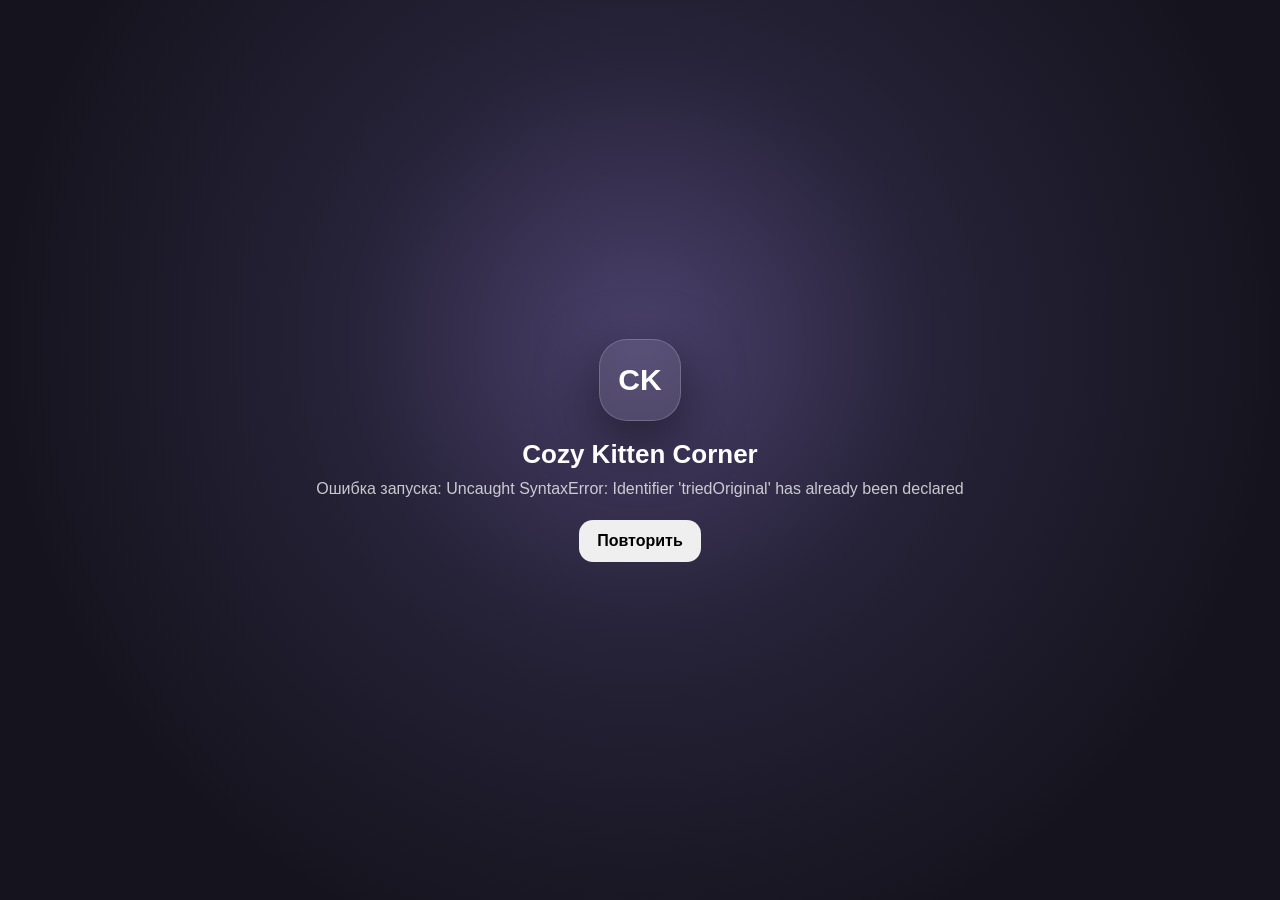
==== commit 54a75e3c: "Restore Luna dances inside Telegram: animated WebP with audio, no external fallback links" ====
--- a/index.html
+++ b/index.html
@@ -5,7 +5,7 @@
   <meta name="viewport" content="width=device-width,initial-scale=1,viewport-fit=cover,user-scalable=no" />
   <meta name="theme-color" content="#25243b" />
   <title>Cozy Kitten Corner</title>
-  <link rel="stylesheet" href="./src/styles.css?v=20261011-two-filmed-dances" />
+  <link rel="stylesheet" href="./src/styles.css?v=20261011-telegram-inline-dance3" />
   <style>
     html.alpha-test .decor,html.alpha-test .scene-light{display:none!important}
     html.alpha-test .scene{background:rgb(0,255,90)!important}
@@ -22,7 +22,7 @@
   <script>
 window.addEventListener('error',function(e){setTimeout(function(){var a=document.getElementById('app');if(a&&a.querySelector('.boot-splash'))a.innerHTML='<main class="boot-splash boot-error"><div class="boot-logo">CK</div><h1>Cozy Kitten Corner</h1><p>Ошибка запуска: '+String(e.message||'неизвестная ошибка')+'</p><button onclick="location.reload()">Повторить</button></main>'},50)});
 </script>
-<script>window.COZY_BUILD="20261011-two-filmed-dances";</script>
-<script type="module" src="./src/main.js?v=20261011-two-filmed-dances"></script>
+<script>window.COZY_BUILD="20261011-telegram-inline-dance3";</script>
+<script type="module" src="./src/main.js?v=20261011-telegram-inline-dance3"></script>
 </body>
 </html>
--- a/src/styles.css
+++ b/src/styles.css
@@ -1526,11 +1526,11 @@
 /* Videos are only displayed after HTMLVideoElement canplay. UI stays clickable.
    If browser blocks video, the regular interactive Luna animation is retained. */
 .room-dance .scene .dance-video{
- display:none;position:absolute;inset:0;width:100%;height:100%;
+ display:block;visibility:hidden;opacity:0;position:absolute;inset:0;width:100%;height:100%;
  object-fit:cover;object-position:center;z-index:36;
  pointer-events:none;background:transparent;
 }
-.room-dance.dance-video-ready .scene .dance-video{display:block}
+.room-dance.dance-video-ready .scene .dance-video{visibility:visible;opacity:1}
 .room-dance.dance-video-ready .scene .pet-button{opacity:0;pointer-events:none}
 .room-dance .dance-routines,.room-dance .dance-status,.room-dance .dance-actions{
  z-index:58;position:absolute;
@@ -1631,7 +1631,8 @@
  pointer-events:auto!important;
 }
 
-/* 2026-10-11: Luna dance selection, only clip 3 locked until provided. */
+/* 2026-10-11: Luna dance selection, only clip 3 locked until provided.
+   On iOS, keep the video element in layout while hidden, so metadata can preload. */
 .room-dance .dance-routines{
  display:grid!important;grid-template-columns:repeat(3,minmax(0,1fr))!important;
  gap:5px!important;max-width:none!important;margin:0!important;
@@ -1644,3 +1645,90 @@
 .room-dance .dance-routines button:disabled{opacity:.56;filter:saturate(.45);cursor:not-allowed}
 .room-dance.activity-dance .dance-routines{grid-template-columns:minmax(0,1fr)!important}
 .room-dance.dance-video-ready .scene .dance-video{pointer-events:auto}
+
+/* iPhone Telegram: direct-open fallback if both MP4 variants fail */
+.room-dance .dance-routines .dance-open-fallback{
+ display:flex;align-items:center;justify-content:center;
+ min-height:48px;padding:8px;border-radius:11px;
+ background:#50416f;color:white;font-size:12px;font-weight:800;
+ text-decoration:none;grid-column:1 / -1;
+}
+
+/* Full-body Luna dance on iPhone: fit the WHOLE recorded frame instead of cropping.
+   Keep large playback overlays away from the cat's body and floor contact. */
+.room-dance .scene .dance-video {
+  object-fit:contain!important;
+  object-position:center center!important;
+}
+.room-dance .dance-routines {
+  position:absolute!important;
+  display:grid!important;
+  grid-template-columns:repeat(3,minmax(0,1fr))!important;
+  left:clamp(78px,12.5%,104px)!important;
+  right:10px!important;
+  top:auto!important;
+  bottom:12px!important;
+  width:auto!important;
+  max-width:none!important;
+  min-width:0!important;
+  padding:4px!important;
+  gap:4px!important;
+  border-radius:12px!important;
+  background:rgba(29,23,43,.86)!important;
+}
+.room-dance .dance-routines button {
+  min-height:34px!important;
+  max-height:38px!important;
+  min-width:0!important;
+  width:auto!important;
+  padding:5px 3px!important;
+  font-size:clamp(10px,2.6vw,12px)!important;
+  line-height:1.12!important;
+  border-radius:8px!important;
+}
+.room-dance .dance-status {
+  left:clamp(78px,12.5%,104px)!important;
+  right:10px!important;
+  bottom:60px!important;
+  padding:4px 6px!important;
+  font-size:10px!important;
+  min-height:0!important;
+}
+.room-dance.activity-dance .dance-routines {
+  left:clamp(78px,12.5%,104px)!important;
+  right:auto!important;
+  top:10px!important;
+  bottom:auto!important;
+  width:max-content!important;
+  max-width:175px!important;
+  grid-template-columns:minmax(0,1fr)!important;
+  gap:0!important;
+  padding:3px!important;
+  background:rgba(30,24,45,.8)!important;
+}
+.room-dance.activity-dance .dance-routines [data-stop-dance] {
+  min-width:0!important;
+  min-height:32px!important;
+  max-height:36px!important;
+  width:auto!important;
+  padding:5px 10px!important;
+  font-size:11px!important;
+  white-space:nowrap!important;
+}
+.room-dance.activity-dance .dance-status {
+  display:none!important;
+}
+.room-dance.dance-video-playing .scene .dance-video {
+  pointer-events:none!important;
+}
+
+/* Telegram inline dance fallback: no browser links, no native video overlay. */
+.room-dance.dance-webp-mode .scene .dance-video{display:none!important;visibility:hidden!important}
+.room-dance .scene .dance-animated-frame{
+ position:absolute;inset:0;width:100%;height:100%;
+ object-fit:contain;object-position:center center;
+ display:block;z-index:39;pointer-events:none;
+}
+.room-dance.dance-webp-mode .scene .pet-button{opacity:0!important;pointer-events:none!important}
+.room-dance .dance-status{display:none!important}
+.room-dance.activity-dance .dance-routines{top:8px!important;bottom:auto!important}
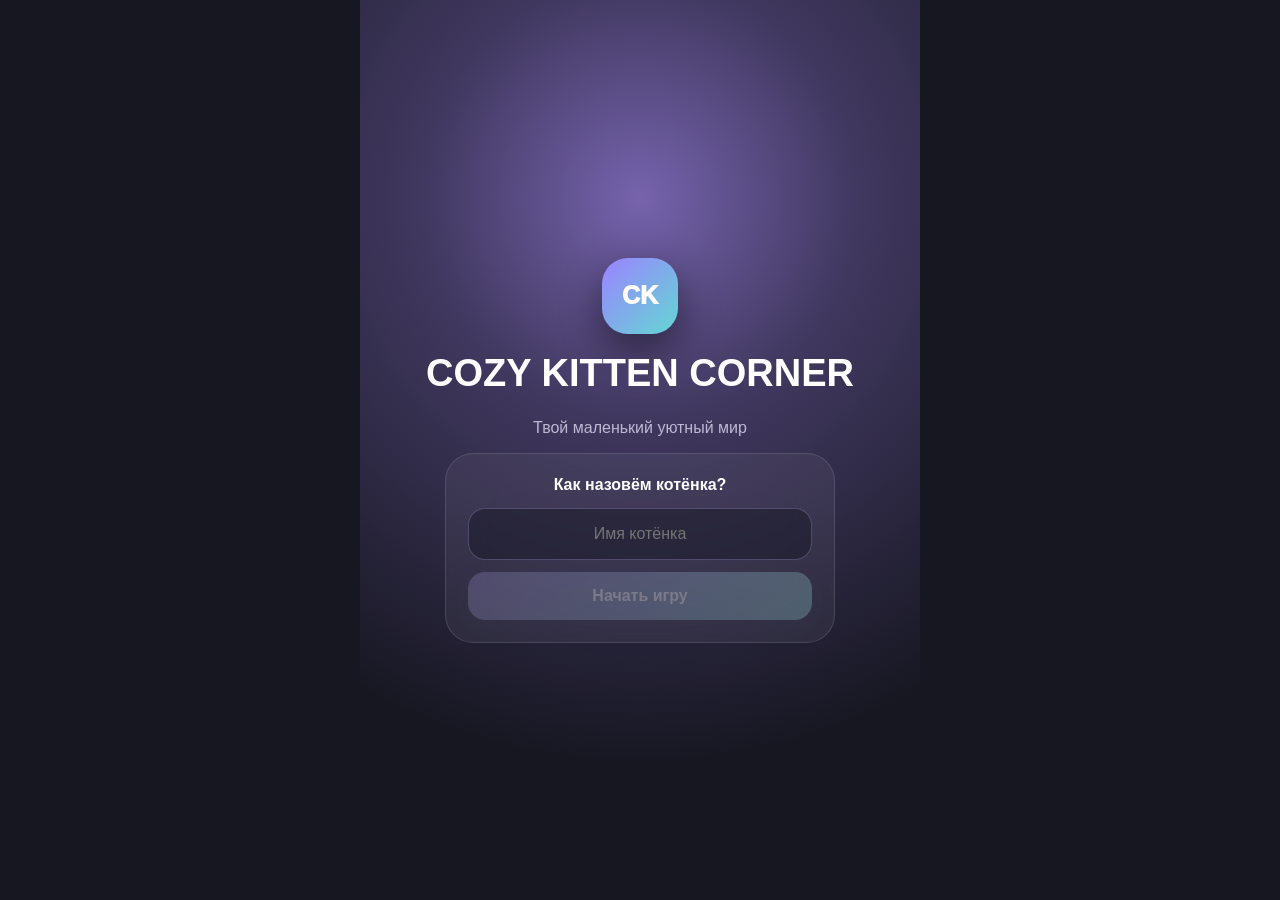
==== commit 3498c7b6: "Repair fatal duplicate dance handler and validate JavaScript before any Pages deployment" ====
--- a/index.html
+++ b/index.html
@@ -5,7 +5,7 @@
   <meta name="viewport" content="width=device-width,initial-scale=1,viewport-fit=cover,user-scalable=no" />
   <meta name="theme-color" content="#25243b" />
   <title>Cozy Kitten Corner</title>
-  <link rel="stylesheet" href="./src/styles.css?v=20261011-telegram-inline-dance3" />
+  <link rel="stylesheet" href="./src/styles.css?v=20261014-dance-runtime-stable4" />
   <style>
     html.alpha-test .decor,html.alpha-test .scene-light{display:none!important}
     html.alpha-test .scene{background:rgb(0,255,90)!important}
@@ -22,7 +22,7 @@
   <script>
 window.addEventListener('error',function(e){setTimeout(function(){var a=document.getElementById('app');if(a&&a.querySelector('.boot-splash'))a.innerHTML='<main class="boot-splash boot-error"><div class="boot-logo">CK</div><h1>Cozy Kitten Corner</h1><p>Ошибка запуска: '+String(e.message||'неизвестная ошибка')+'</p><button onclick="location.reload()">Повторить</button></main>'},50)});
 </script>
-<script>window.COZY_BUILD="20261011-telegram-inline-dance3";</script>
-<script type="module" src="./src/main.js?v=20261011-telegram-inline-dance3"></script>
+<script>window.COZY_BUILD="20261014-dance-runtime-stable4";</script>
+<script type="module" src="./src/main.js?v=20261014-dance-runtime-stable4"></script>
 </body>
 </html>
